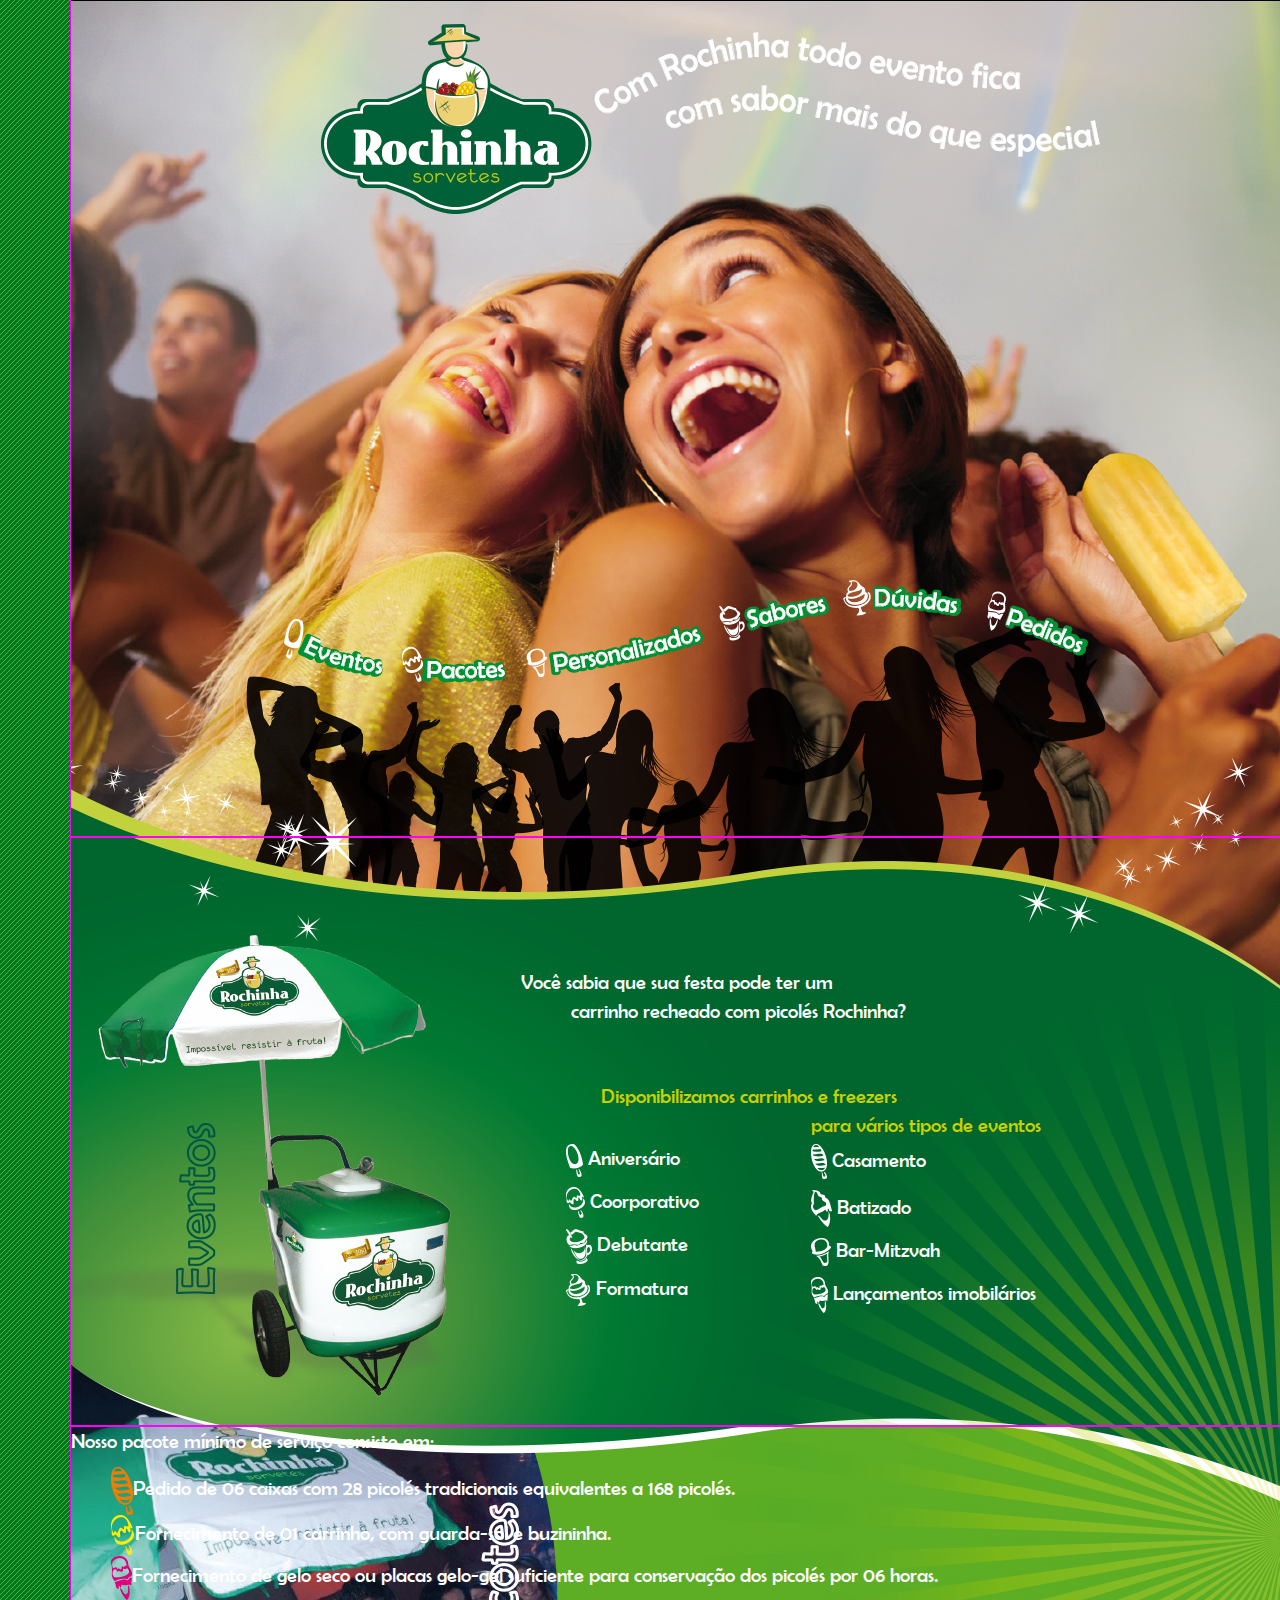
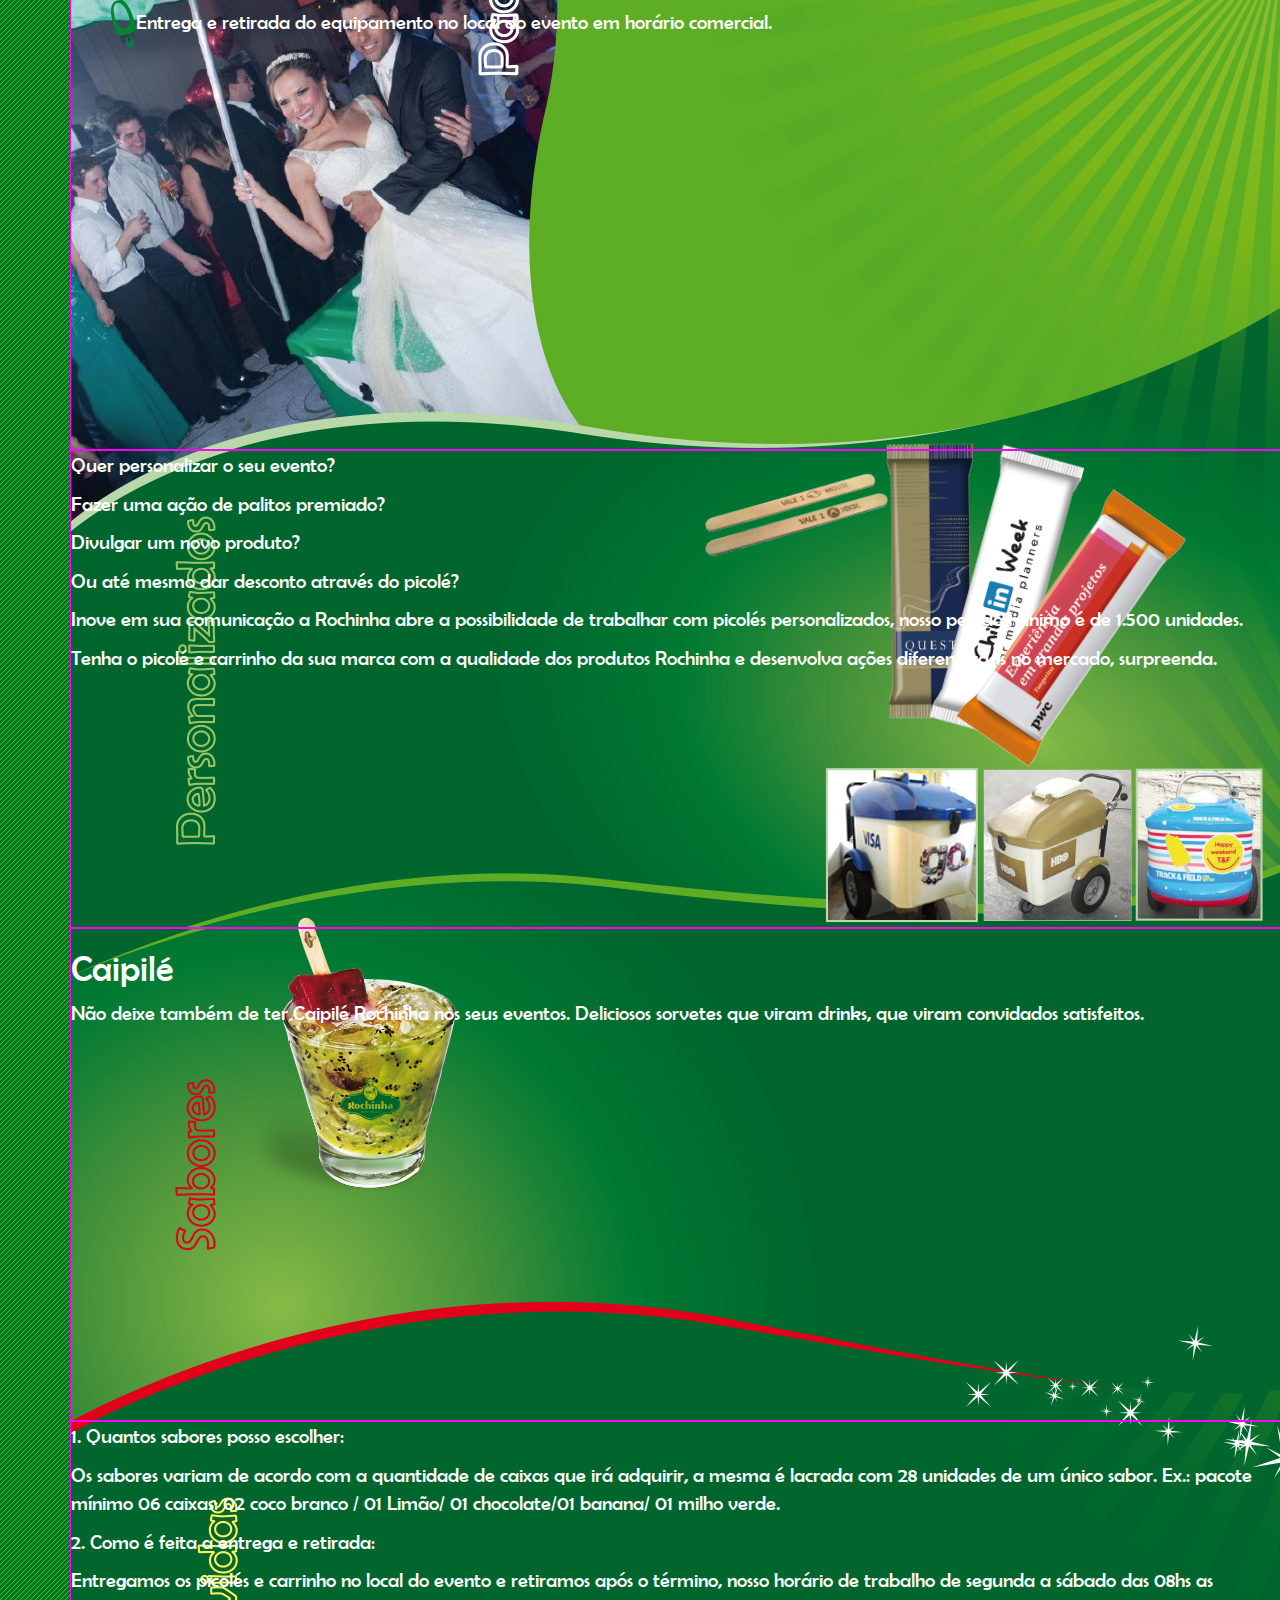
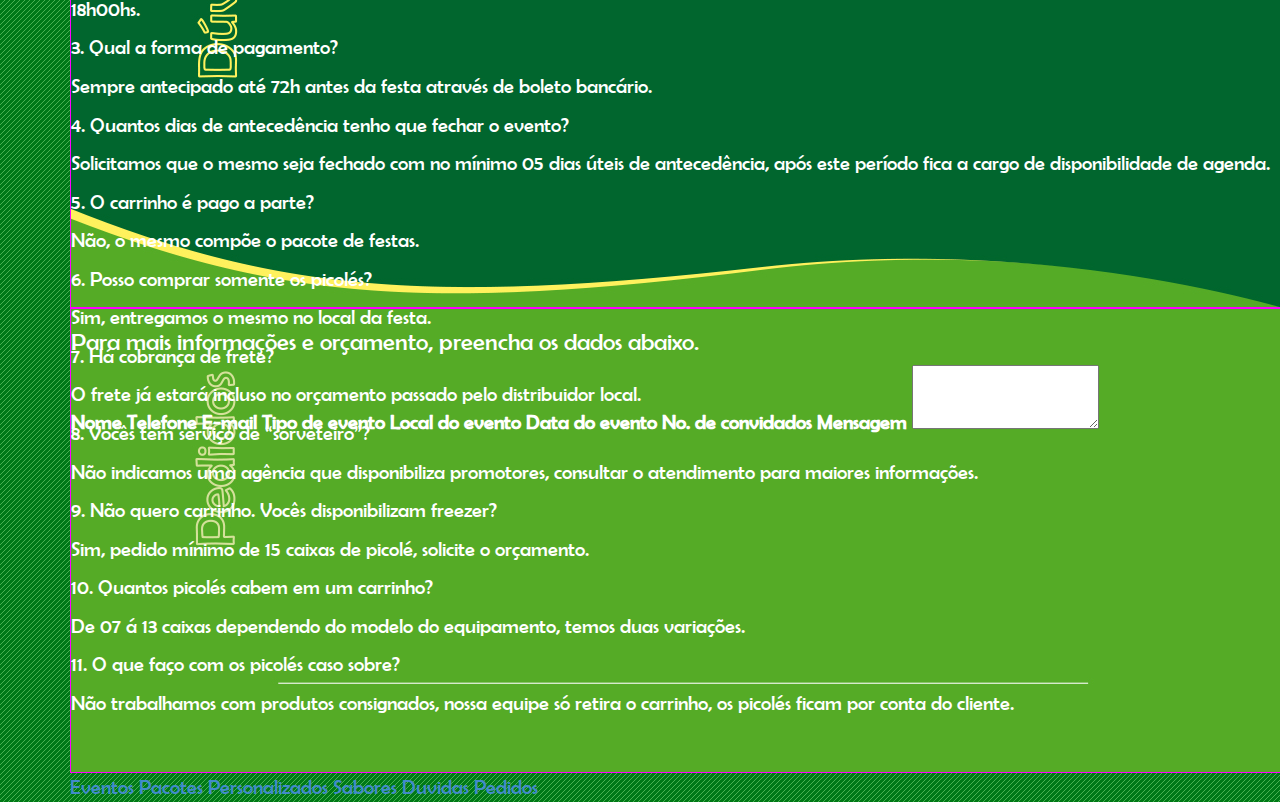
==== index.html @ 3bfae00f "primeira div alinhada e colorida" ====
<!DOCTYPE html>
<html lang="pt">
	<head>
		<meta charset="UTF-8" />
		<meta http-equiv="X-UA-Compatible" content="IE=EmulateIE10" />
		<meta name="viewport" content="width=device-width">
		<title>Rochinha Eventos</title>
		<meta name="description" content="">
		<meta name="author" content="Pamella Gaiguer">
		<link rel="shortcut icon" href="/favicon.ico">
		<link rel="stylesheet" href="css/bootstrap.min.css">
		<link rel="stylesheet" href="css/typografy.css">
		<link rel="stylesheet" href="css/main.css">
		<link rel="stylesheet" href="css/estilos.css">		
	</head>
	<body>
		<div class="container">
			<div class="row">
				<div class="col-md-12">
					<div id="topo">
						<img src="images/logo-rochinha-titulo.png" class="img-responsive" id="logo-topo">
						<div class="botoes-topo">
							<a href="#eventos"><img src="images/botao-topo-001-eventos.png"></a>
							<a href="#pacotes"><img src="images/botao-topo-002-pacotes.png"></a>
							<a href="#personalizados"><img src="images/botao-topo-003-personalizados.png"></a>
							<a href="#sabores"><img src="images/botao-topo-004-sabores.png"></a>
							<a href="#duvidas"><img src="images/botao-topo-005-duvidas.png"></a>
							<a href="#pedidos"><img src="images/botao-topo-006-pedidos.png"></a>
						</div>
					</div>
					<div id="eventos"> 
						<div id="eventos-text" class="container-textos">
							<p class="texto01">Você sabia que sua festa pode ter um</p> 
								<p class="texto02">carrinho recheado com picolés Rochinha?</p>
								<br><br>
							<p class="texto03">Disponibilizamos carrinhos e freezers</p>
								<p class="texto04">para vários tipos de eventos</p>
							<ul class="list-events left">
								<li><img src="images/icon-aniversario.png">Aniversário</li>
								<li><img src="images/icon-corporativo.png">Coorporativo</li>
								<li><img src="images/icon-debutante.png">Debutante</li>
								<li><img src="images/icon-formatura.png">Formatura</li>
							</ul>
							<ul class="list-events right">
								<li><img src="images/icon-casamento.png">Casamento</li>
								<li><img src="images/icon-batizado.png">Batizado</li>
								<li><img src="images/icon-bar.png">Bar-Mitzvah</li>
								<li><img src="images/icon-lancamentos.png">Lançamentos imobilários</li>
							</ul>
						</div>						
					</div>
					<div id="pacotes">
						<p class="green">Nosso pacote mínimo de serviço consiste em:</p>
						<ul class="list-events white">
							<li><i><img src="images/icon1-pacotes.png" /></i>Pedido de 06 caixas com 28 picolés tradicionais equivalentes a 168 picolés.</li>
							<li><i><img src="images/icon2-pacotes.png" /></i>Fornecimento de 01 carrinho, com guarda-sol e buzininha.</li>
							<li><i><img src="images/icon3-pacotes.png" /></i>Fornecimento de gelo seco ou placas gelo-gel suficiente para conservação dos picolés por 06 horas.</li>
							<li><i><img src="images/icon4-pacotes.png" /></i>Entrega e retirada do equipamento no local do evento em horário comercial.</li>
						</ul>
					</div>						
						
					<div id="personalizados">
						<p>Quer personalizar o seu evento? </p>
						<p>Fazer uma ação de palitos premiado? </p>
						<p>Divulgar um novo produto?  </p>
						<p>Ou até mesmo dar desconto através do picolé?  </p>


						<p>Inove em sua comunicação a Rochinha abre a possibilidade de trabalhar com picolés personalizados, 
							nosso pedido mínimo é de 1.500 unidades.</p> 

						<p>Tenha o picolé e carrinho da sua marca com a qualidade
							dos produtos Rochinha e desenvolva ações diferenciadas no mercado, surpreenda. </p>						
					</div>
					<div id="sabores"> 
						<h1>Caipilé</h1>
						<p>Não deixe também de ter Caipilé Rochinha nos seus eventos. 
						Deliciosos sorvetes que viram drinks,
						que viram convidados satisfeitos. </p>
												
					</div>
					<div id="duvidas"> 
						<p class="duvidas-perguntas">1. Quantos sabores posso escolher: </p>
						<p class="duvidas-respostas">Os sabores variam de acordo com a quantidade de caixas que irá adquirir, a mesma é lacrada com 28 unidades de um único sabor. 
						Ex.:  pacote mínimo 06 caixas: 02 coco branco / 01 Limão/ 01 chocolate/01 banana/ 01 milho verde. </p>
						
						<p class="duvidas-perguntas">2. Como é feita a entrega e retirada: </p>
						<p class="duvidas-respostas">Entregamos os picolés e carrinho no local do evento e retiramos após o término, nosso horário de trabalho de segunda a sábado das 08hs as 18h00hs. </p> 
						
						<p class="duvidas-perguntas">3. Qual a forma de pagamento? </p>
						<p class="duvidas-respostas">Sempre antecipado até 72h antes da festa através de boleto bancário.  </p>
						
						<p class="duvidas-perguntas">4. Quantos dias de antecedência tenho que fechar o evento? </p>
						<p class="duvidas-respostas">Solicitamos que o mesmo seja fechado com no mínimo 05 dias úteis de antecedência, após este período fica a cargo de disponibilidade de agenda.  </p>
						
						<p class="duvidas-perguntas">5. O carrinho é pago a parte?  </p>
						<p class="duvidas-respostas">Não, o mesmo compõe o pacote de festas.  </p>
						
						<p class="duvidas-perguntas">6. Posso comprar somente os picolés?  </p>
						<p class="duvidas-respostas">Sim, entregamos o mesmo no local da festa.  </p>
						
						<p class="duvidas-perguntas">7. Há cobrança de frete?  </p>
						<p class="duvidas-respostas">O frete já estará incluso no orçamento passado pelo distribuidor local.  </p>
						
						<p class="duvidas-perguntas">8. Vocês tem serviço de “sorveteiro”?  </p>
						<p class="duvidas-respostas">Não indicamos uma agência que disponibiliza promotores, consultar o atendimento para maiores informações. </p>
						 
						<p class="duvidas-perguntas">9. Não quero carrinho. Vocês disponibilizam freezer?  </p>
						<p class="duvidas-respostas">Sim, pedido mínimo de 15 caixas de picolé, solicite o orçamento.  </p>
						
						<p class="duvidas-perguntas">10. Quantos picolés cabem em um carrinho?  </p>
						<p class="duvidas-respostas">De 07 á 13 caixas dependendo do modelo do equipamento, temos duas variações.  </p>
						
						<p class="duvidas-perguntas">11. O que faço com os picolés caso sobre?  </p>
						<p class="duvidas-respostas">Não trabalhamos com produtos consignados, nossa equipe só retira o carrinho, os picolés ficam por conta do cliente.  </p>						
						
					</div>
					<div id="pedidos">
						<h3>Para mais informações e orçamento, preencha os dados abaixo.</h3>
						<form>
							<label>Nome</label>
							<label>Telefone</label>
							<label>E-mail</label>
							<label>Tipo de evento</label>
							<label>Local do evento</label>
							<label>Data do evento</label>
							<label>No. de convidados</label>
							<label>Mensagem</label>
							<textarea> </textarea>
						</form>	
					</div>					
				</div>
			</div>
			<footer>
				<nav>
					<a href="#eventos">Eventos</a>
					<a href="#pacotes">Pacotes</a>
					<a href="#personalizados">Personalizados</a>
					<a href="#sabores">Sabores</a>
					<a href="#duvidas">Duvidas</a>
					<a href="#pedidos">Pedidos</a>
				</nav>
			</footer> 		
		</div>		
		<script src="js/jquery-2.1.0.min.js"></script>
		<script src="js/bootstrap.min.js"></script>
		<script src="js/main.js"></script>
	</body>
</html>
---- css/typografy.css ----
@font-face {
	font-family: 'BerlinSans';
	src: url('webfonts/BerlinSansFB-Reg.eot');
	src: url('webfonts/BerlinSansFB-Reg.eot?#iefix') format('embedded-opentype'), 
		 url('webfonts/BerlinSansFB-Reg.woff') format('woff'), 
		 url('webfonts/BerlinSansFB-Reg.ttf') format('truetype'), 
		 url('webfonts/BerlinSansFB-Reg.svg#neosansstd-regular') format('svg');
	font-weight: normal;
	font-style: normal;
}
@font-face {
	font-family: 'ScriptMT';
	src: url('webfonts/ScriptMTStd-Bold.eot');
	src: url('webfonts/ScriptMTStd-Bold.eot?#iefix') format('embedded-opentype'), 
		 url('webfonts/ScriptMTStd-Bold.woff') format('woff'), 
		 url('webfonts/ScriptMTStd-Bold.ttf') format('truetype'), 
		 url('webfonts/ScriptMTStd-Bold.svg#hvd_comic_serif_proregular') format('svg');
	font-weight: normal;
	font-style: normal;
}
---- css/main.css ----
body {
	background-color: #37883A;
	background-image: url('../images/bg-rochinha.gif');
	font-family: 'BerlinSans';
	font-size: 20px;
	color: white;
}
#logo-topo{
	margin-top: 25px;
	margin-left: 250px;
	display: inline;
}
.botoes-topo{
	margin-top: 362px;
	margin-left: 206px;
}
.go-top {
	background: #FAFAFA;
	font-family: 'BerlinSans';
	bottom: 0px;
	right: 0px;
	color: #37883A;
	cursor: pointer;
	display: none;
	padding: 10px;
	position: fixed;
	border-top-left-radius: 20px;	
	text-align: center;
	width: 100px;
	height: 70px;
	z-index: 9999;
}
#topo, #eventos, #pacotes, #personalizados, #sabores, #duvidas, #pedidos{
	background-repeat: no-repeat;
	width: 1217px;
	border:1px solid #f0f;
}
#topo{
	background-image: url('../images/bg1.jpg');
	height: 840px;
	margin-top: -3px;
}
#eventos {
	background-image: url('../images/bg2.jpg');
	height: 589px;
}
#pacotes {
	background-image: url('../images/bg3.jpg');
	height: 624px;
}
#personalizados {
	background-image: url('../images/bg4.jpg');
	height: 478px;
}
#sabores {
	background-image: url('../images/bg5.jpg');
	height: 493px;
}
#duvidas {
	background-image: url('../images/bg6.jpg');
	height: 487px;
}
#pedidos{
	background-image: url('../images/bg7.jpg');
	height: 465px;
}
.list-events li{list-style: none;}
---- css/estilos.css ----
.container-textos{
	margin-left: 450px;
}
.texto01{
	margin: 0;
	margin-top: 130px;
	white-space:pre-line;
}
.texto02{
	text-indent: 50px;
	margin: 0;
	white-space:pre-line;	
}
.texto03{
	text-indent: 80px;
	margin: 0;
	white-space:pre-line;
	color: #C8D100;	
}
.texto04{
	text-indent: 290px;
	margin: 0;
	white-space:pre-line;
	color: #C8D100;		
}
#eventos-text img {
	margin: 5px;
}
.left{
	float: left;
}
.right{
	float: right;
}
ul.list-events.right{
	margin-right: 250px;
}
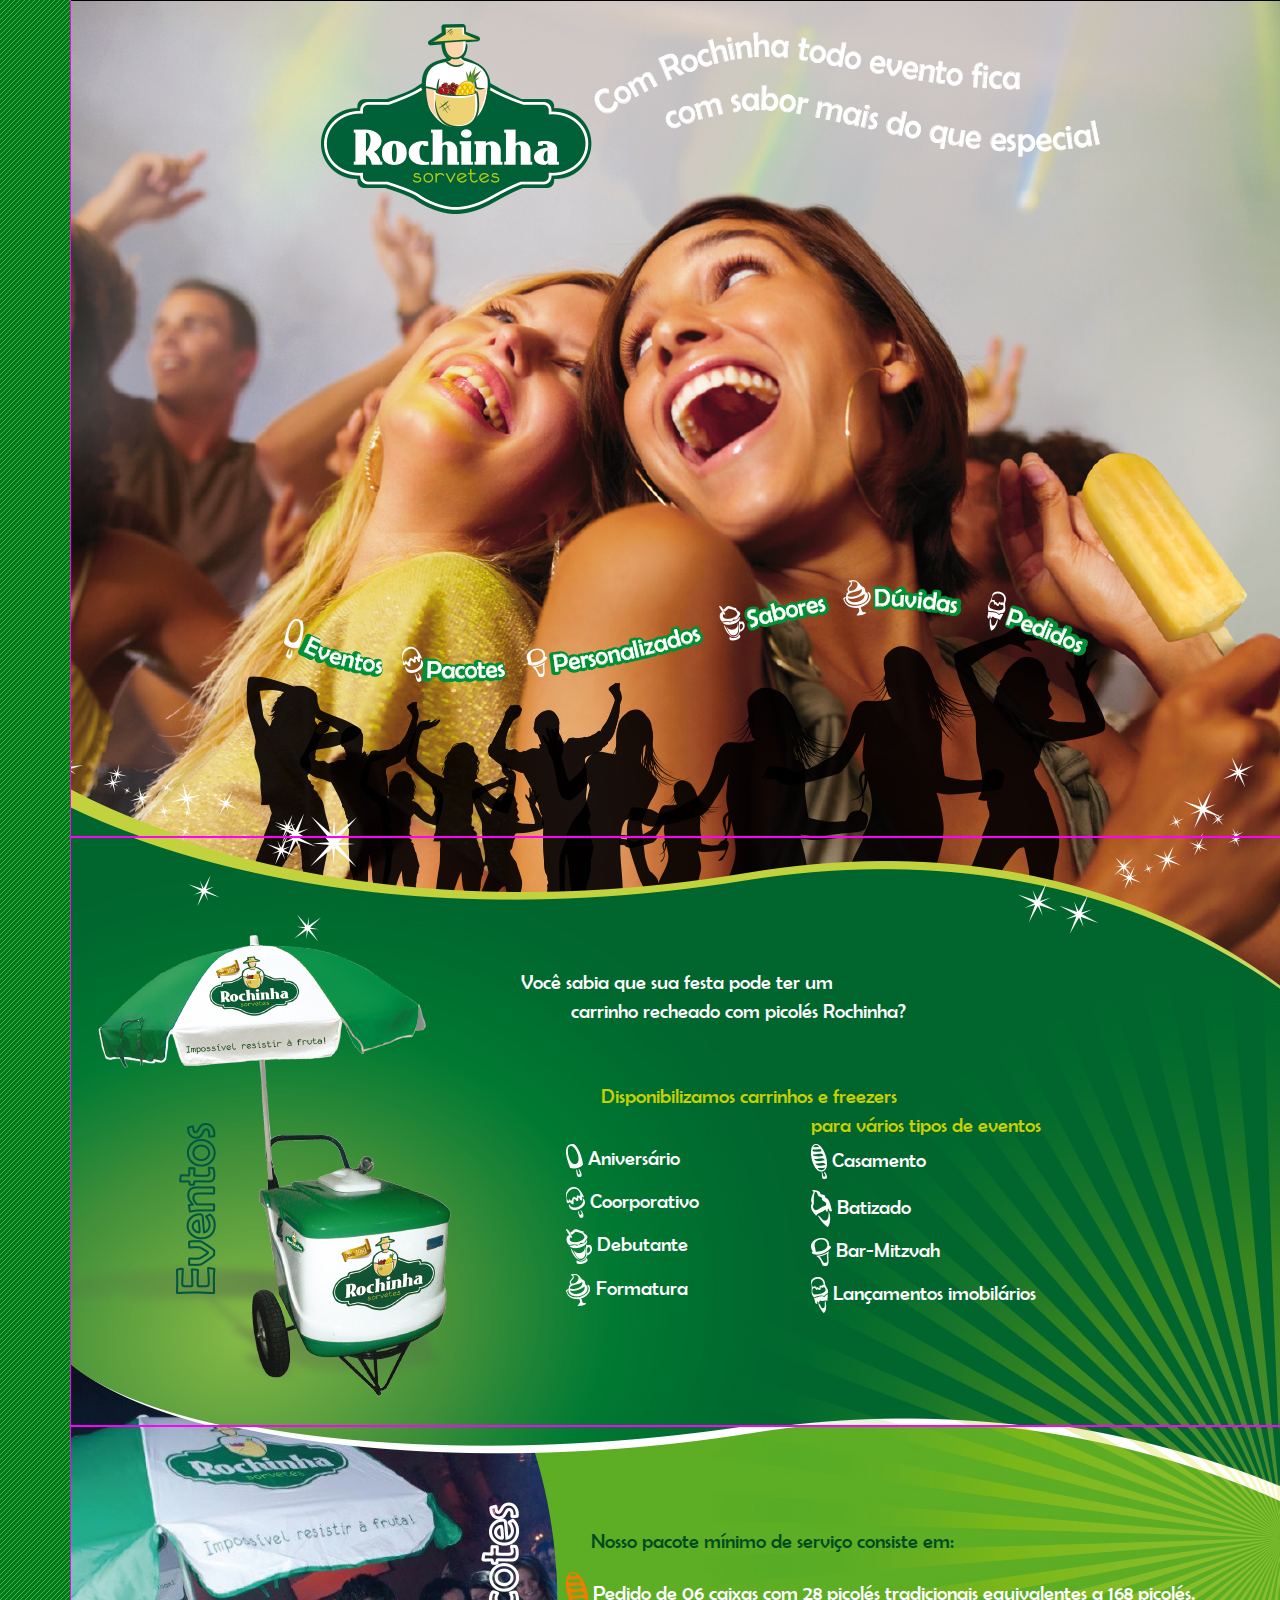
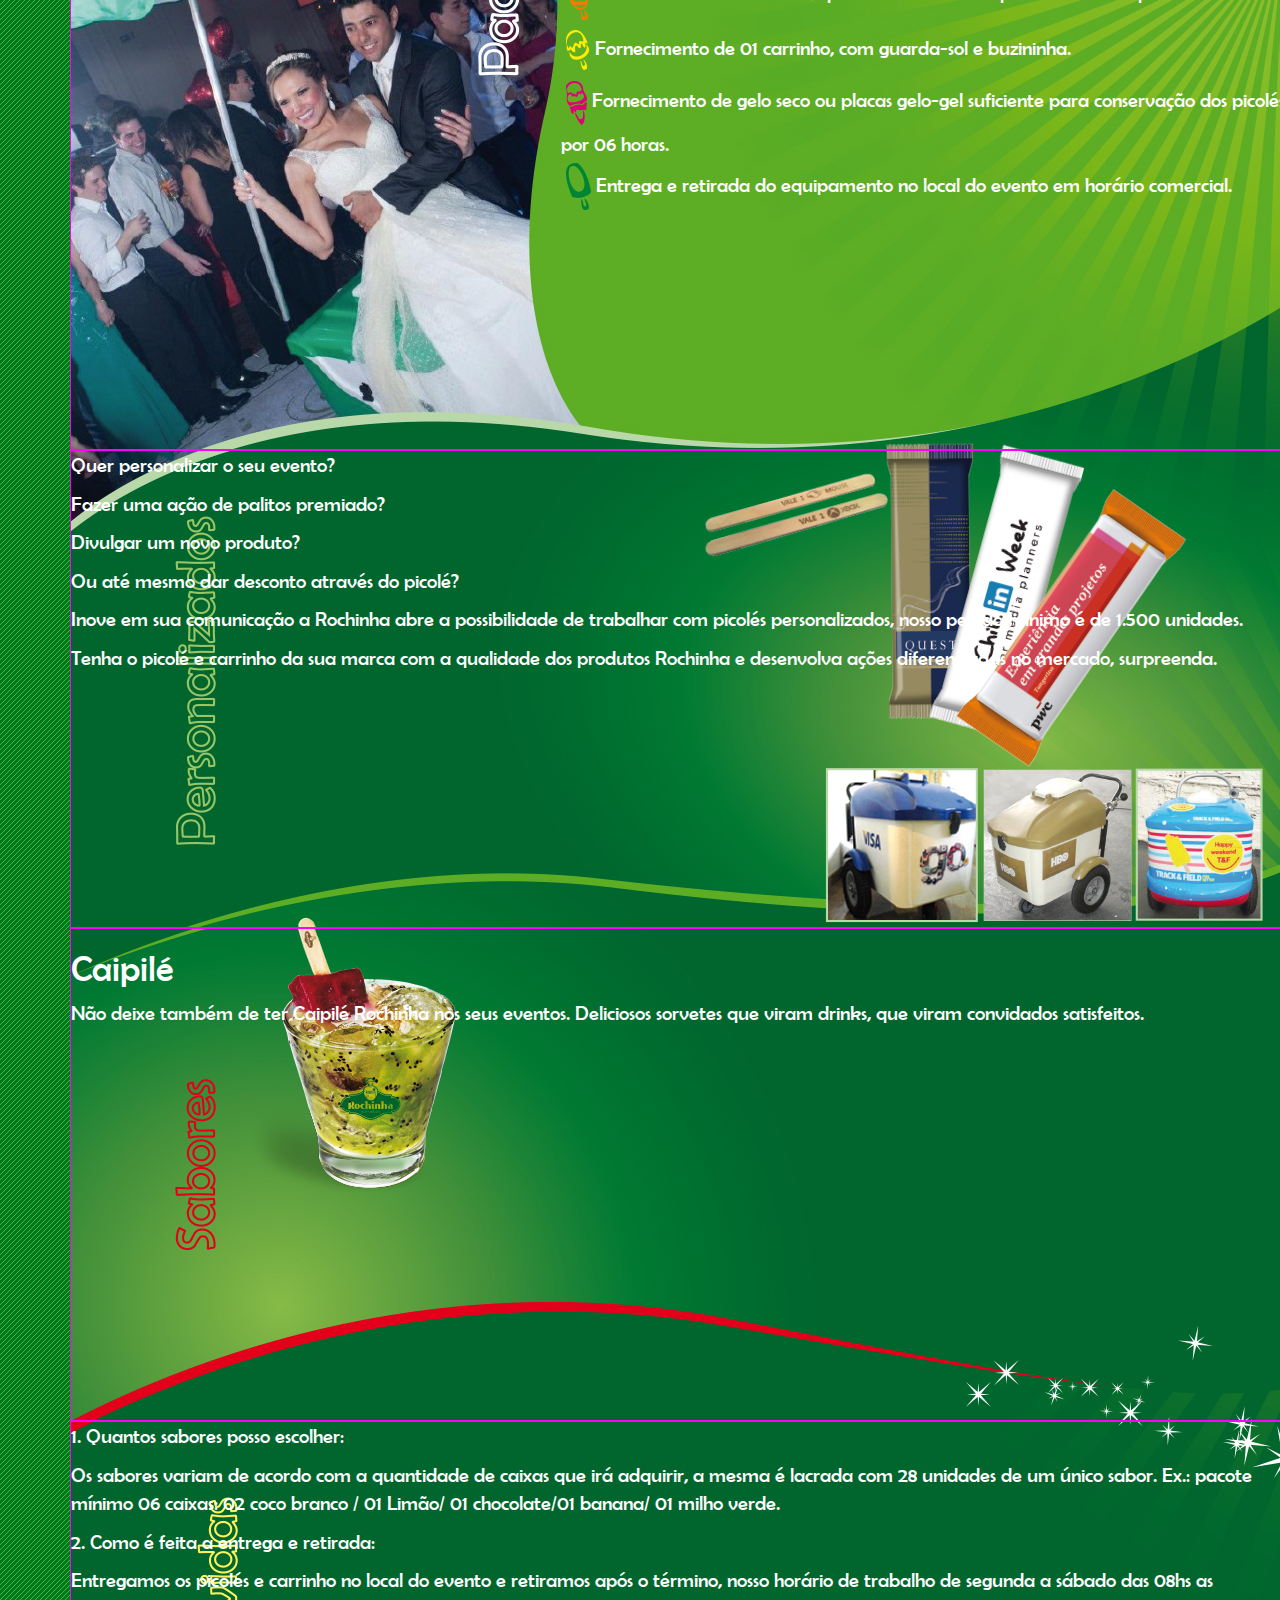
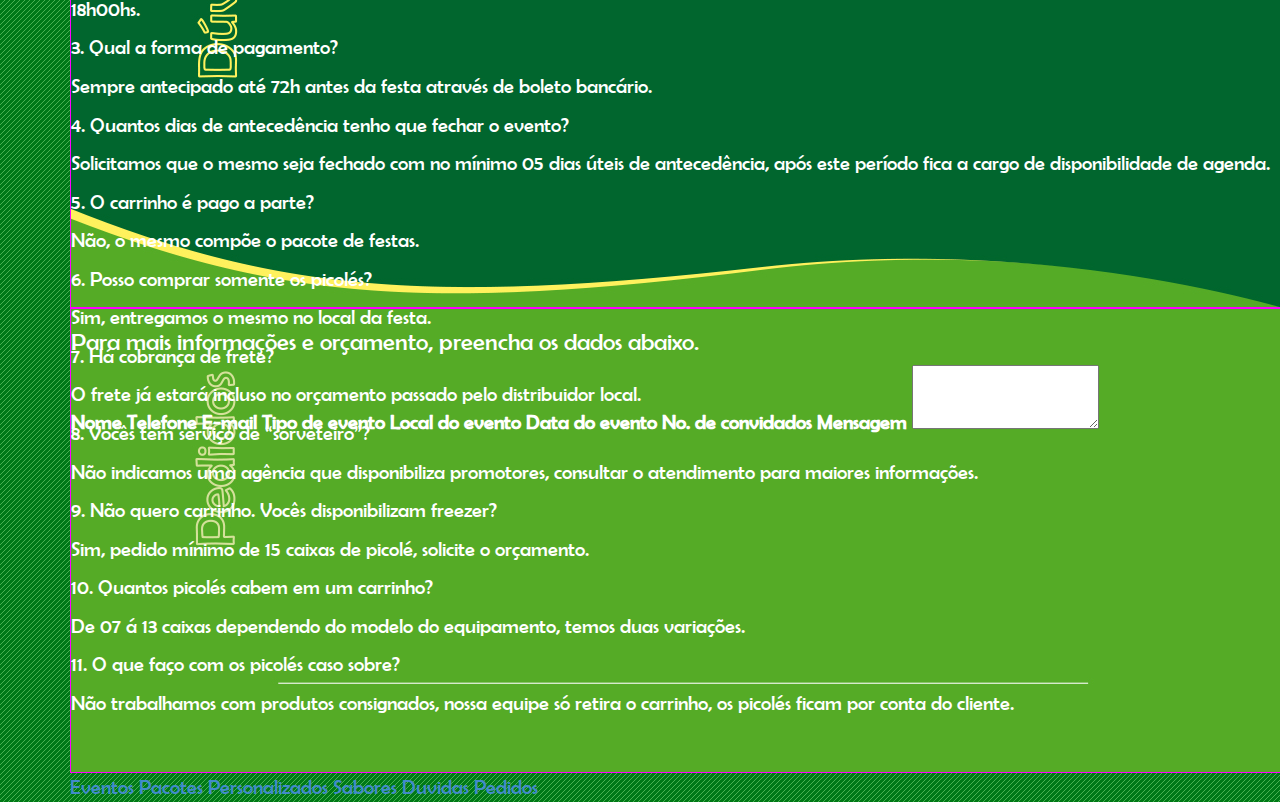
==== commit acc35c33: "div 2 ok e alinhada - verificar tamanho de onte com o leo" ====
--- a/index.html
+++ b/index.html
@@ -50,13 +50,15 @@
 						</div>						
 					</div>
 					<div id="pacotes">
-						<p class="green">Nosso pacote mínimo de serviço consiste em:</p>
-						<ul class="list-events white">
+					<div class="container-textos">
+						<p class="pct-01">Nosso pacote mínimo de serviço consiste em:</p>
+						<ul class="list-events">
 							<li><i><img src="images/icon1-pacotes.png" /></i>Pedido de 06 caixas com 28 picolés tradicionais equivalentes a 168 picolés.</li>
 							<li><i><img src="images/icon2-pacotes.png" /></i>Fornecimento de 01 carrinho, com guarda-sol e buzininha.</li>
 							<li><i><img src="images/icon3-pacotes.png" /></i>Fornecimento de gelo seco ou placas gelo-gel suficiente para conservação dos picolés por 06 horas.</li>
 							<li><i><img src="images/icon4-pacotes.png" /></i>Entrega e retirada do equipamento no local do evento em horário comercial.</li>
 						</ul>
+					</div>					
 					</div>						
 						
 					<div id="personalizados">
--- a/css/estilos.css
+++ b/css/estilos.css
@@ -1,4 +1,4 @@
-.container-textos{
+.container-textos{	
 	margin-left: 450px;
 }
 .texto01{
@@ -23,7 +23,7 @@
 	white-space:pre-line;
 	color: #C8D100;		
 }
-#eventos-text img {
+#eventos-text img, #pacotes img {
 	margin: 5px;
 }
 .left{
@@ -35,5 +35,10 @@
 ul.list-events.right{
 	margin-right: 250px;
 }
+/*-------------- Pacotes --------------*/
+.pct-01{
+	color: #004c20;
+	margin-top: 100px;
+	margin-left: 70px;
+}
 
-
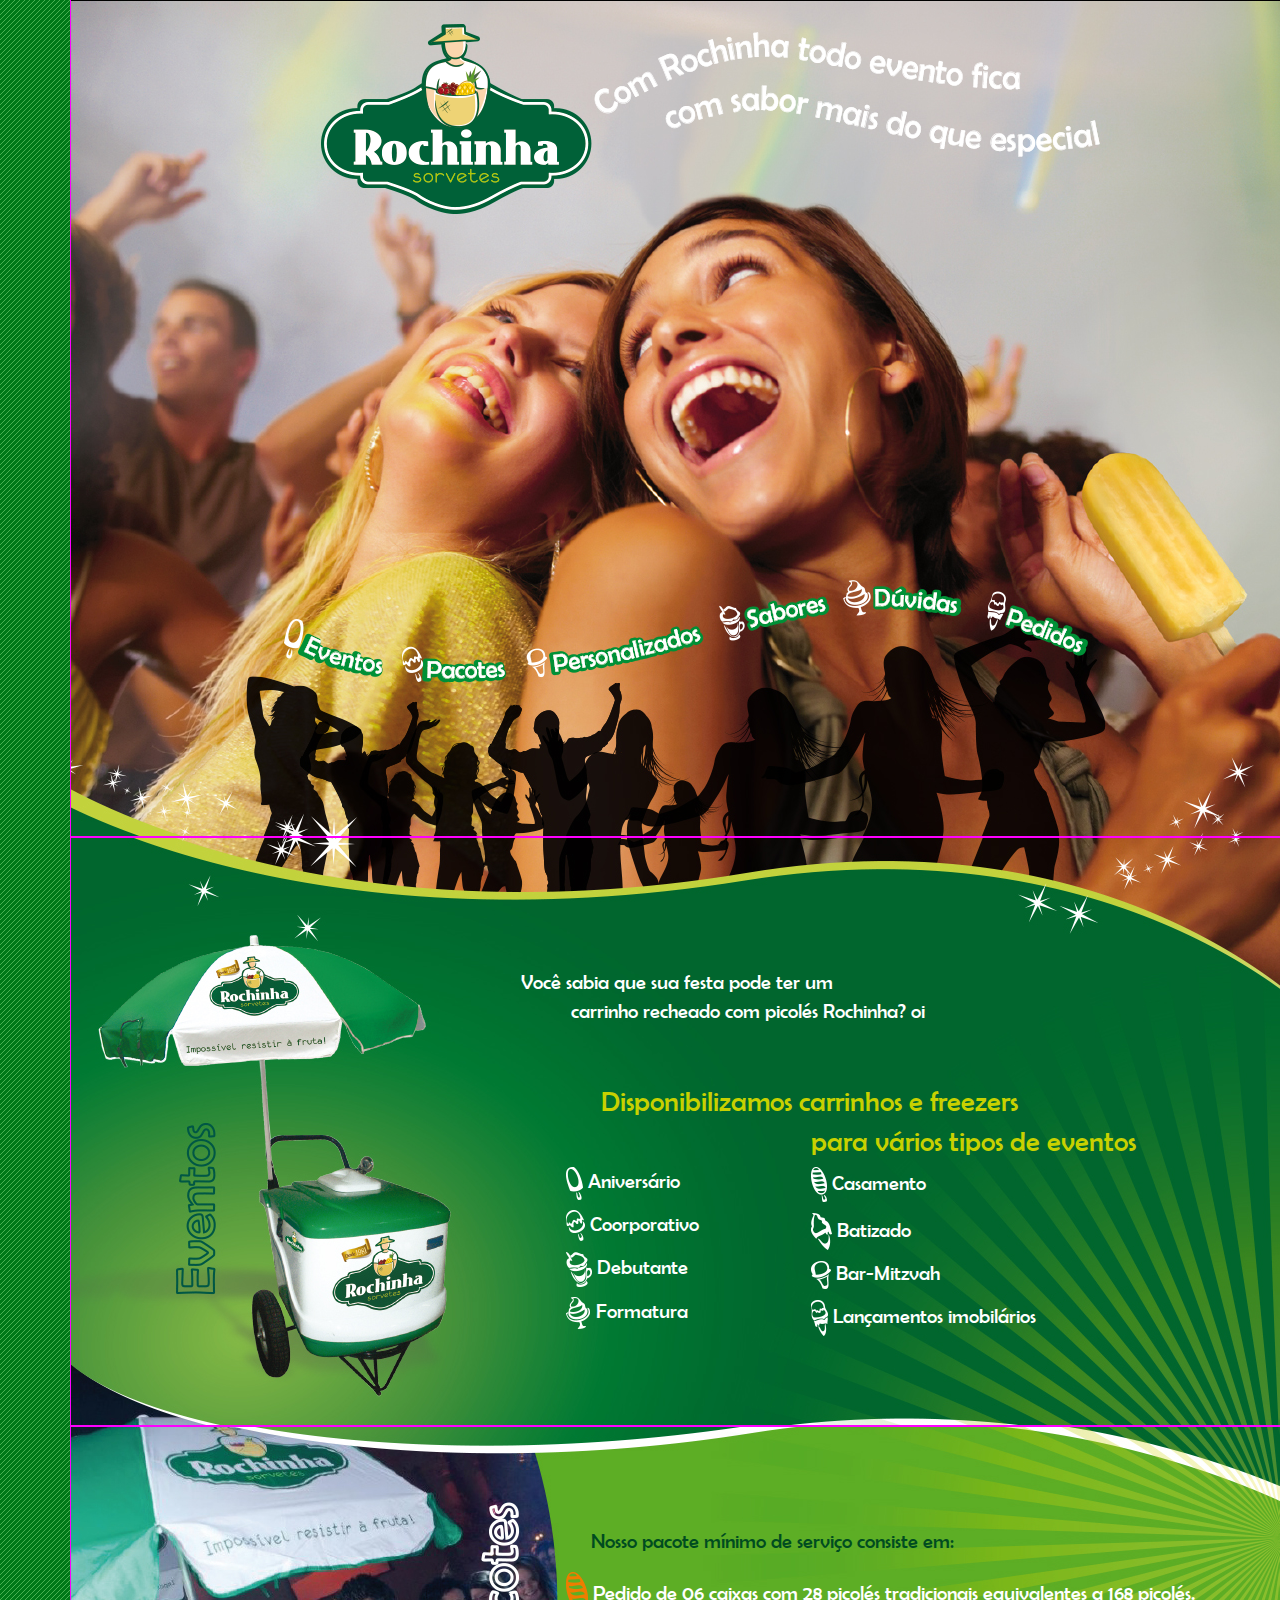
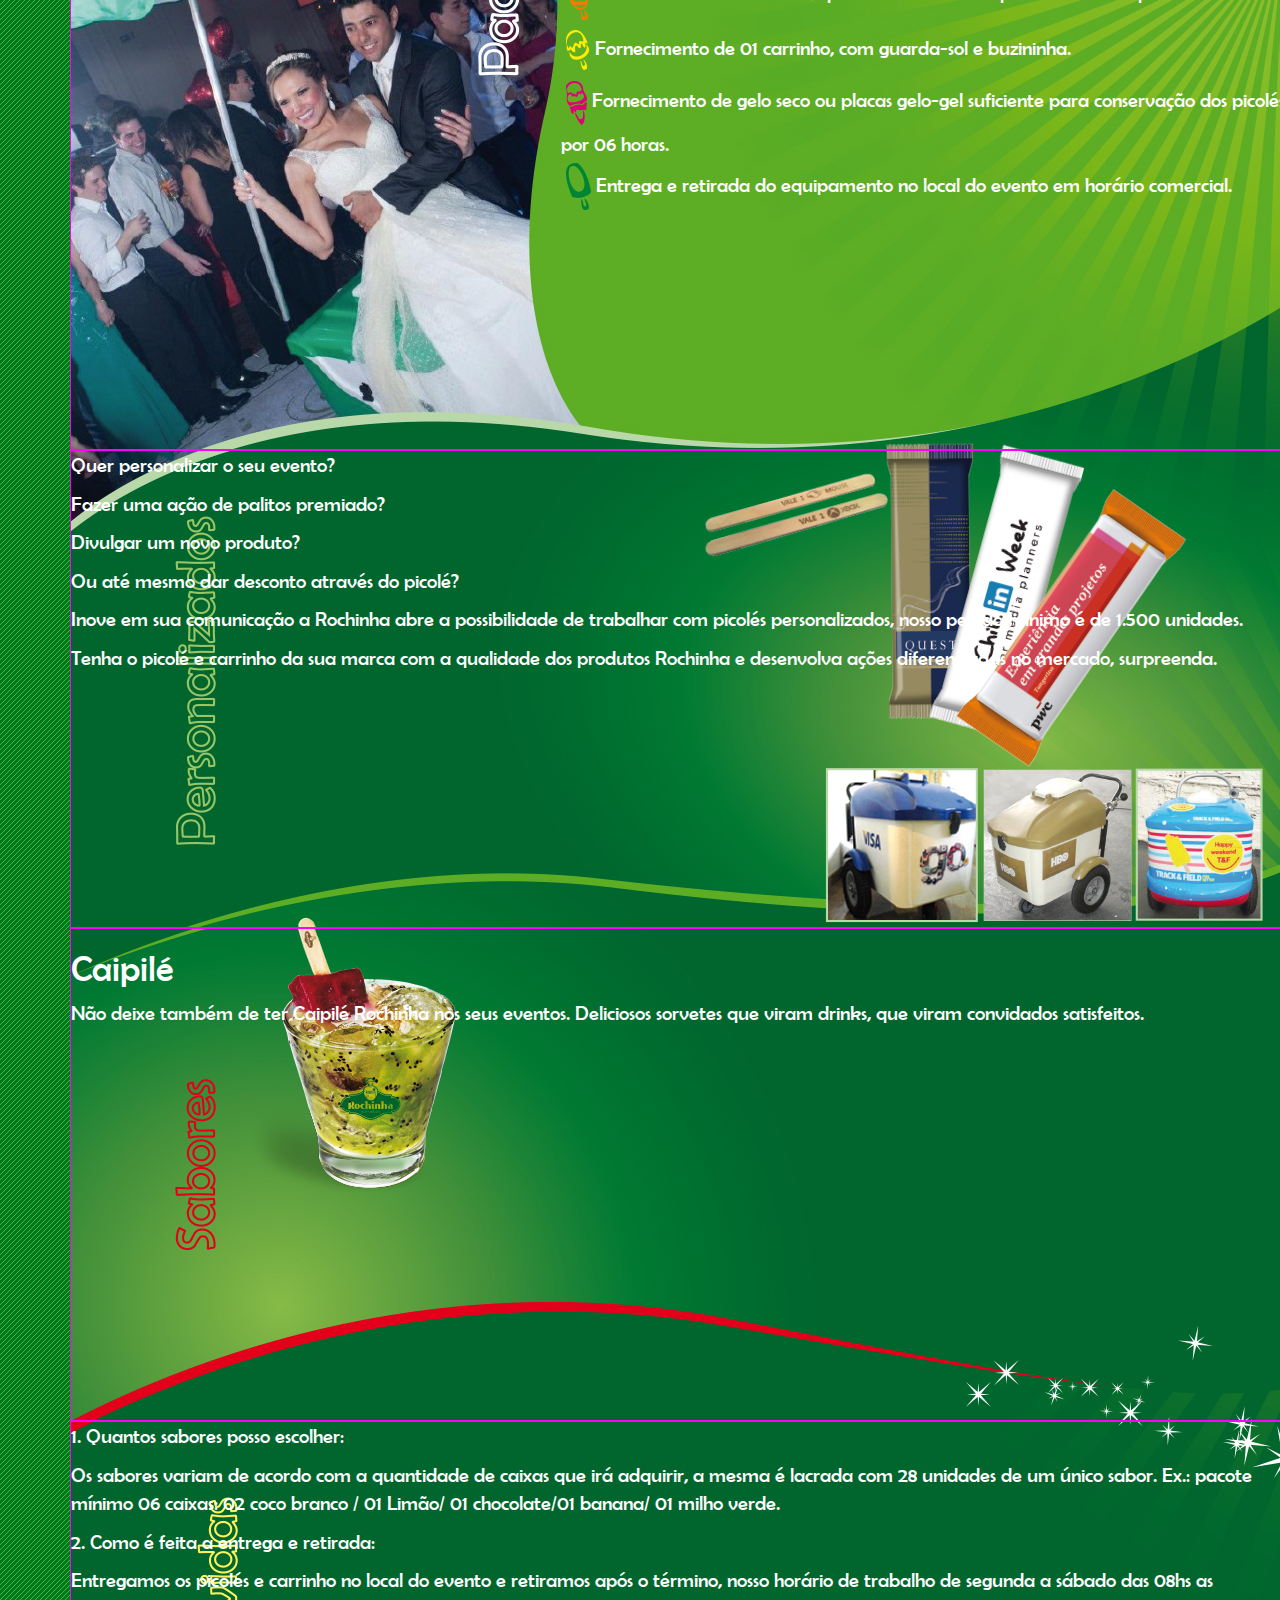
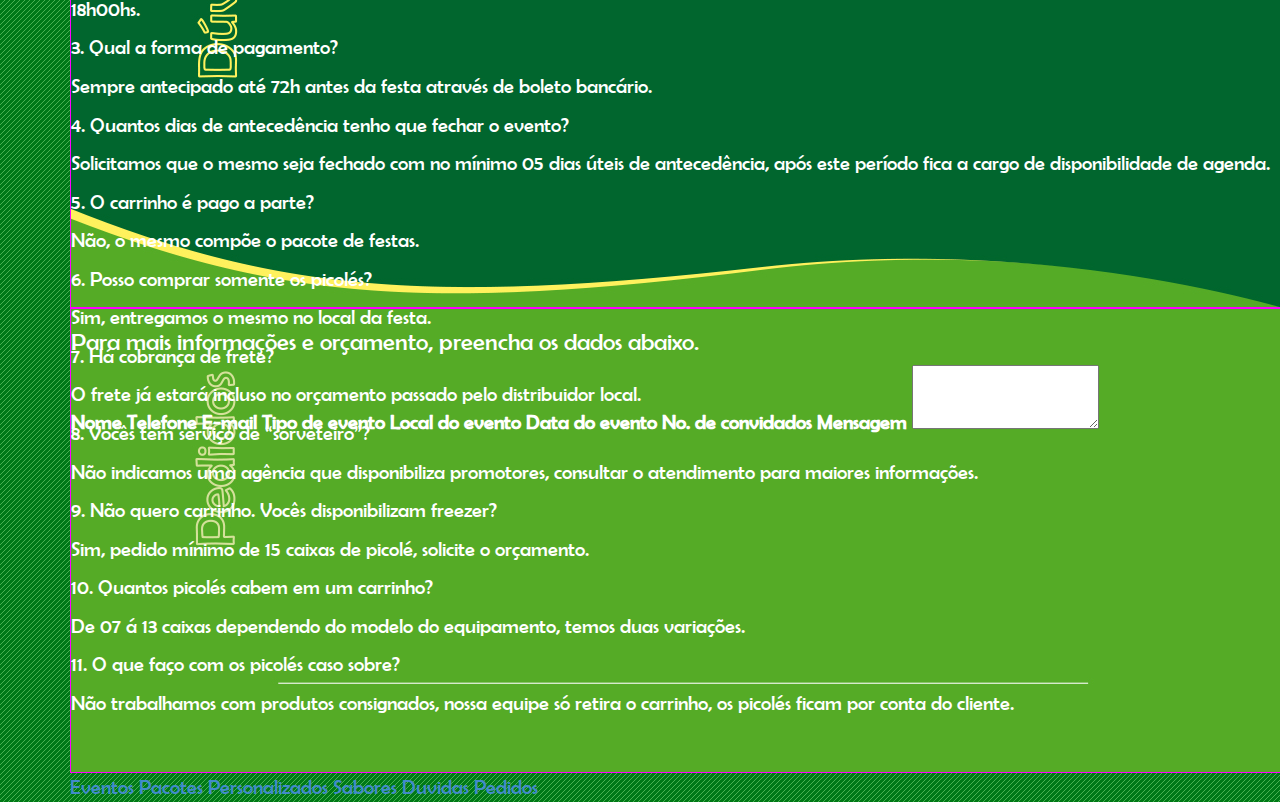
==== commit b3e02137: "teste" ====
--- a/index.html
+++ b/index.html
@@ -31,7 +31,7 @@
 					<div id="eventos"> 
 						<div id="eventos-text" class="container-textos">
 							<p class="texto01">Você sabia que sua festa pode ter um</p> 
-								<p class="texto02">carrinho recheado com picolés Rochinha?</p>
+								<p class="texto02">carrinho recheado com picolés Rochinha? oi</p>
 								<br><br>
 							<p class="texto03">Disponibilizamos carrinhos e freezers</p>
 								<p class="texto04">para vários tipos de eventos</p>
--- a/css/estilos.css
+++ b/css/estilos.css
@@ -15,13 +15,15 @@
 	text-indent: 80px;
 	margin: 0;
 	white-space:pre-line;
-	color: #C8D100;	
+	color: #C8D100;
+	font-size: 28px;	
 }
 .texto04{
 	text-indent: 290px;
 	margin: 0;
 	white-space:pre-line;
-	color: #C8D100;		
+	color: #C8D100;
+	font-size: 28px;
 }
 #eventos-text img, #pacotes img {
 	margin: 5px;
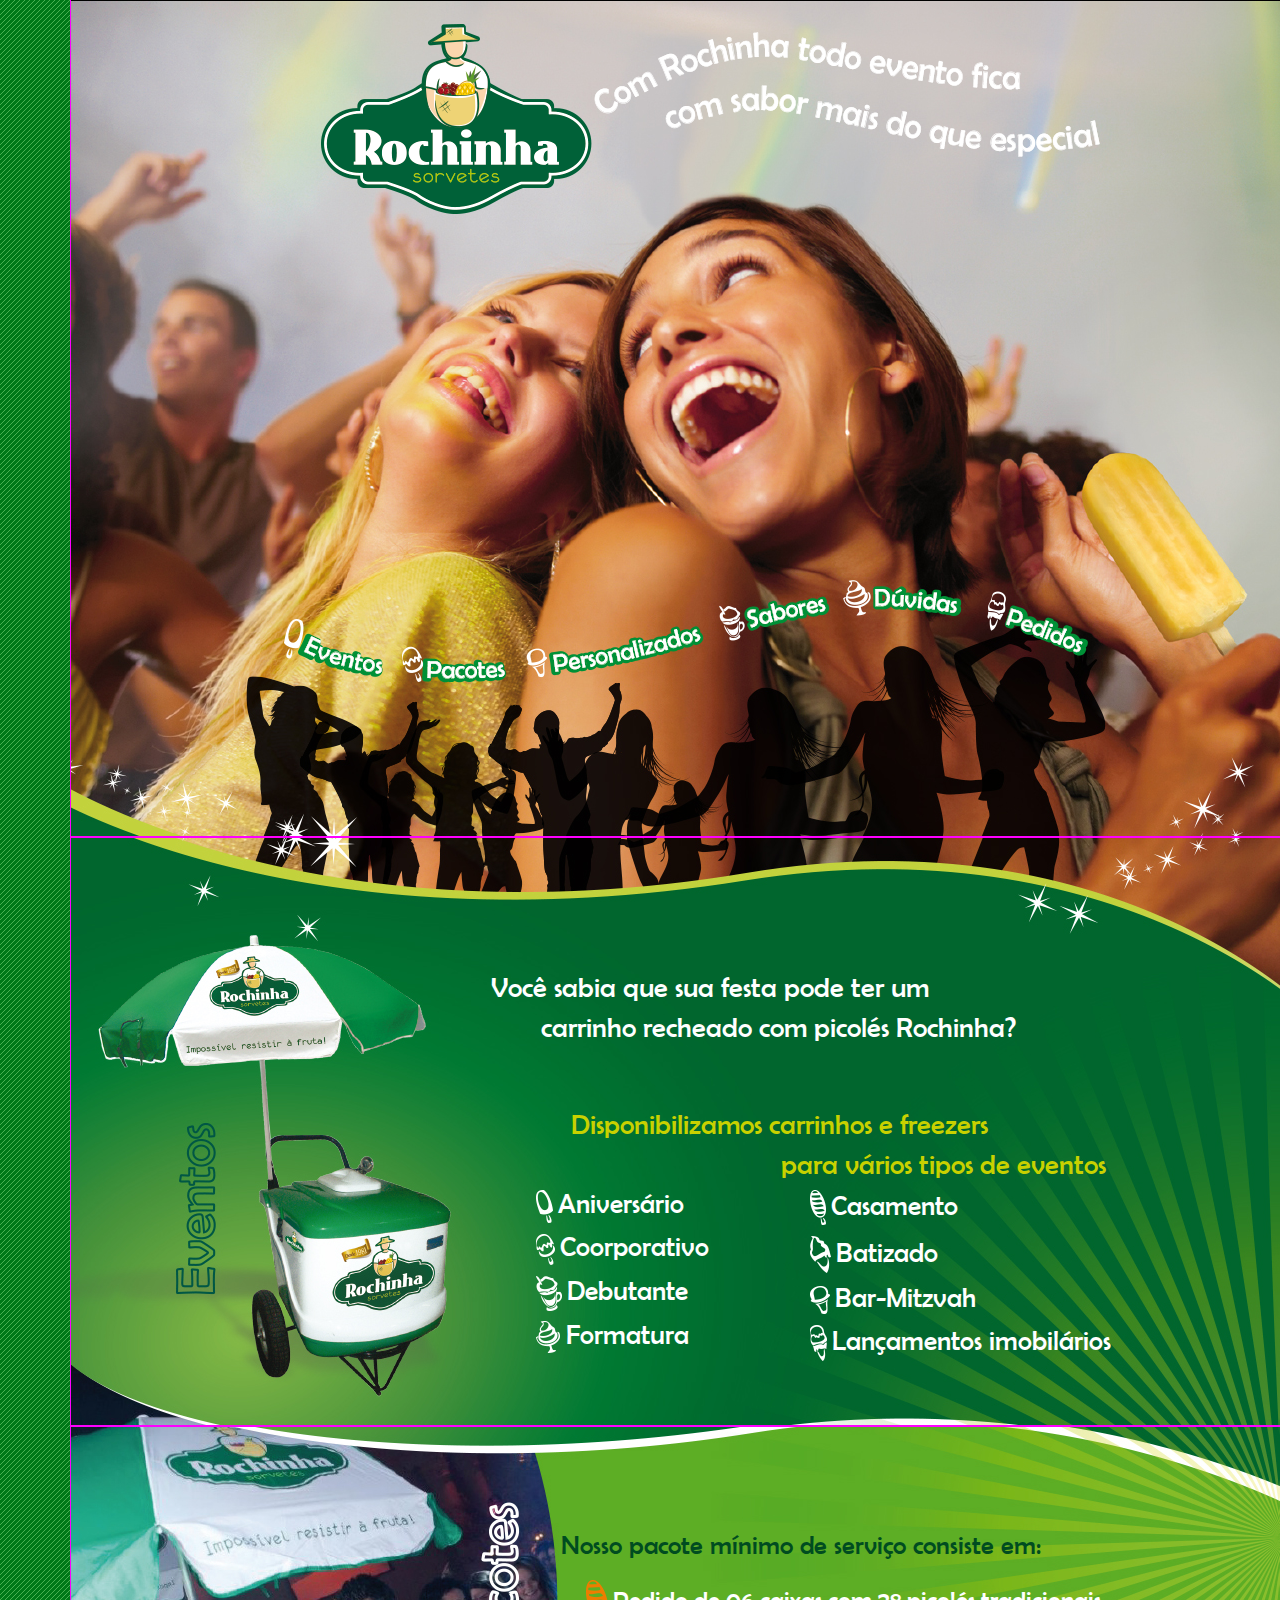
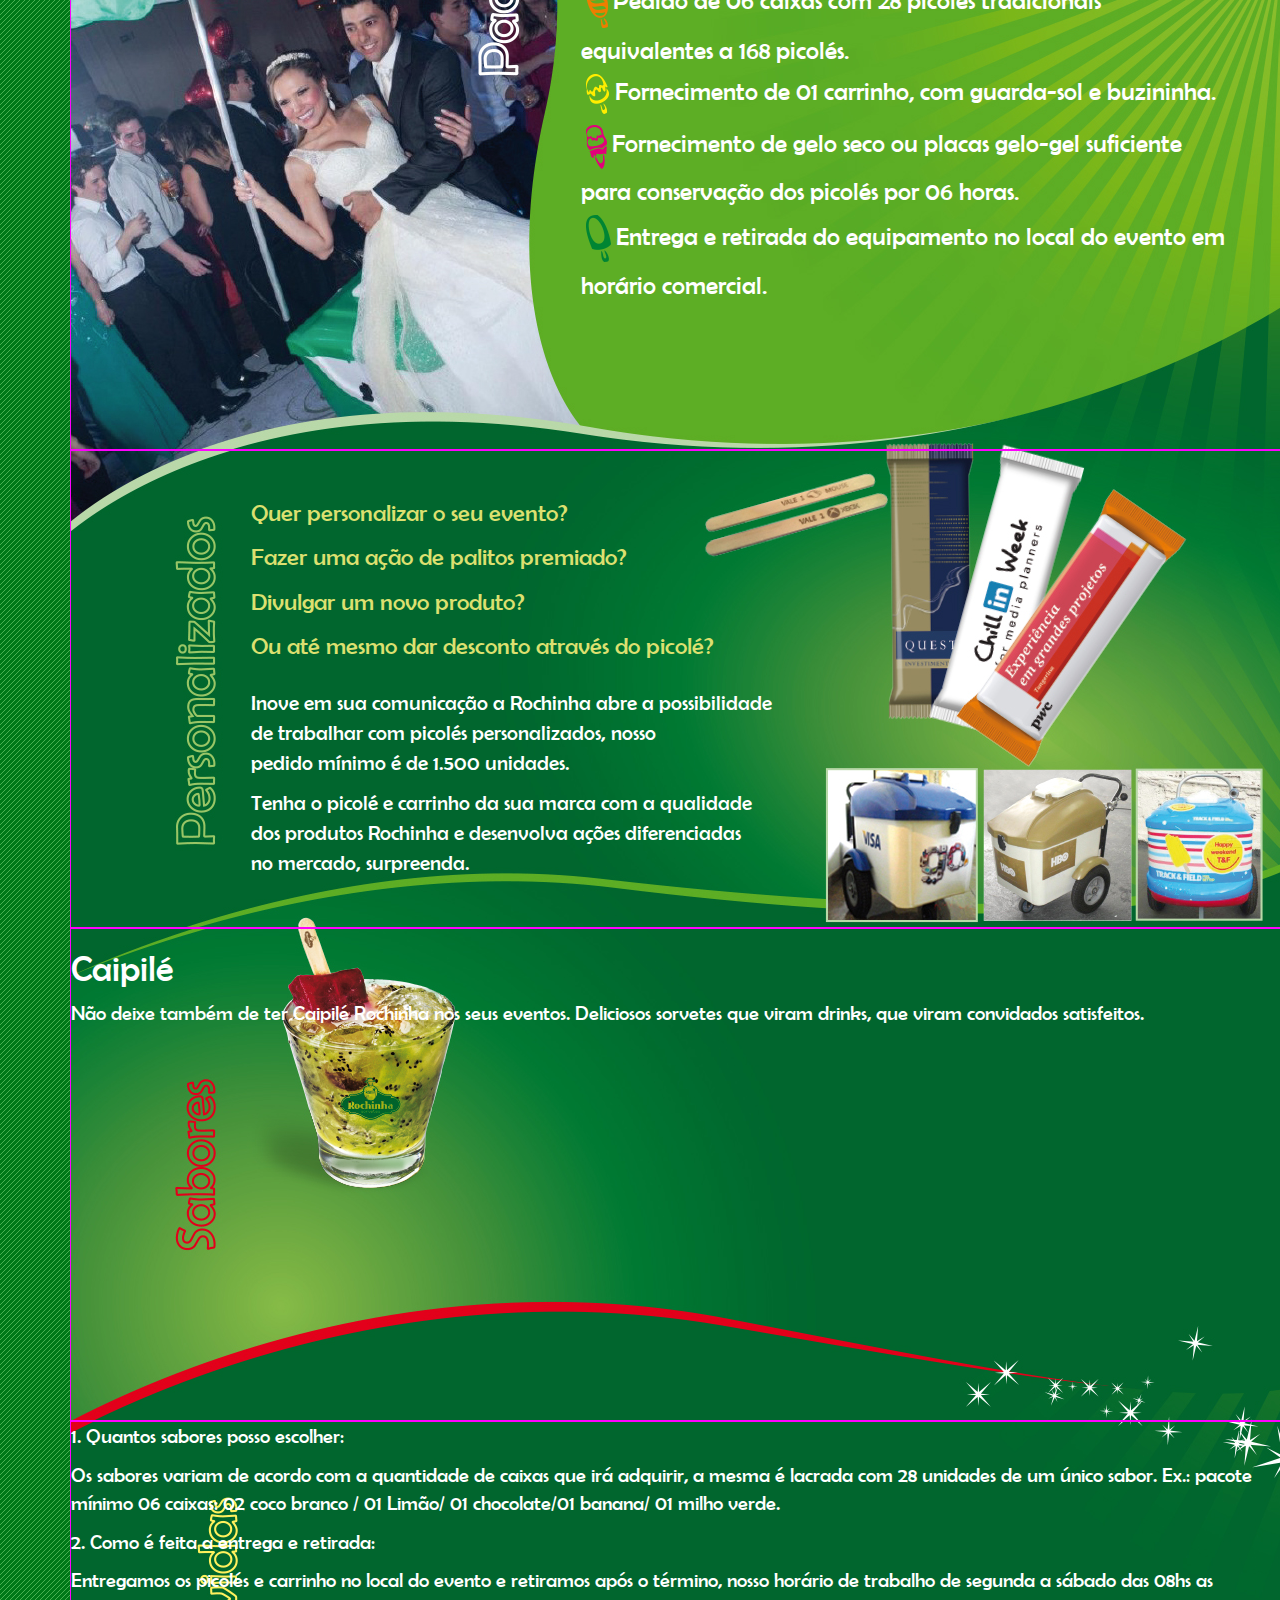
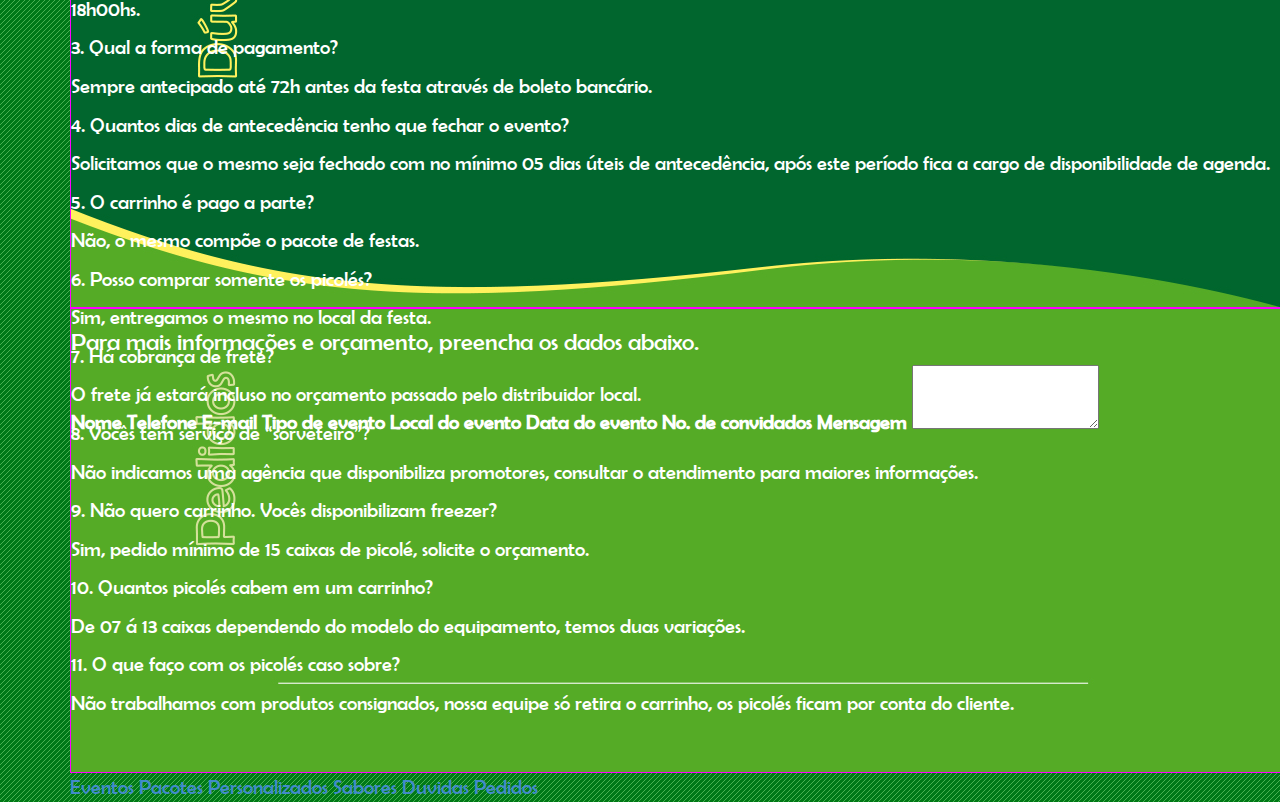
==== commit 6076e95d: "estilizando div 03 - personalizados - falta 4 ainda x.x" ====
--- a/index.html
+++ b/index.html
@@ -31,7 +31,7 @@
 					<div id="eventos"> 
 						<div id="eventos-text" class="container-textos">
 							<p class="texto01">Você sabia que sua festa pode ter um</p> 
-								<p class="texto02">carrinho recheado com picolés Rochinha? oi</p>
+								<p class="texto02">carrinho recheado com picolés Rochinha?</p>
 								<br><br>
 							<p class="texto03">Disponibilizamos carrinhos e freezers</p>
 								<p class="texto04">para vários tipos de eventos</p>
@@ -52,7 +52,7 @@
 					<div id="pacotes">
 					<div class="container-textos">
 						<p class="pct-01">Nosso pacote mínimo de serviço consiste em:</p>
-						<ul class="list-events">
+						<ul class="list-pct">
 							<li><i><img src="images/icon1-pacotes.png" /></i>Pedido de 06 caixas com 28 picolés tradicionais equivalentes a 168 picolés.</li>
 							<li><i><img src="images/icon2-pacotes.png" /></i>Fornecimento de 01 carrinho, com guarda-sol e buzininha.</li>
 							<li><i><img src="images/icon3-pacotes.png" /></i>Fornecimento de gelo seco ou placas gelo-gel suficiente para conservação dos picolés por 06 horas.</li>
@@ -62,17 +62,21 @@
 					</div>						
 						
 					<div id="personalizados">
-						<p>Quer personalizar o seu evento? </p>
-						<p>Fazer uma ação de palitos premiado? </p>
-						<p>Divulgar um novo produto?  </p>
-						<p>Ou até mesmo dar desconto através do picolé?  </p>
-
-
-						<p>Inove em sua comunicação a Rochinha abre a possibilidade de trabalhar com picolés personalizados, 
-							nosso pedido mínimo é de 1.500 unidades.</p> 
-
-						<p>Tenha o picolé e carrinho da sua marca com a qualidade
-							dos produtos Rochinha e desenvolva ações diferenciadas no mercado, surpreenda. </p>						
+						<div class="persona-01">
+							<p>Quer personalizar o seu evento? </p>
+							<p>Fazer uma ação de palitos premiado? </p>
+							<p>Divulgar um novo produto?  </p>
+							<p>Ou até mesmo dar desconto através do picolé?  </p>
+						</div>
+						<div class="persona-02">
+							<p>Inove em sua comunicação a Rochinha abre a possibilidade 
+								<br>de trabalhar com picolés personalizados, nosso 
+								<br>pedido mínimo é de 1.500 unidades.</p> 
+	
+							<p>Tenha o picolé e carrinho da sua marca com a qualidade
+								<br>dos produtos Rochinha e desenvolva ações diferenciadas 
+								<br>no mercado, surpreenda. </p>
+						</div>						
 					</div>
 					<div id="sabores"> 
 						<h1>Caipilé</h1>
--- a/css/main.css
+++ b/css/main.css
@@ -64,4 +64,4 @@
 	background-image: url('../images/bg7.jpg');
 	height: 465px;
 }
-.list-events li{list-style: none;}+.list-events li, .list-pct li{list-style: none;}--- a/css/estilos.css
+++ b/css/estilos.css
@@ -1,15 +1,17 @@
 .container-textos{	
-	margin-left: 450px;
+	margin-left: 420px;
 }
 .texto01{
 	margin: 0;
 	margin-top: 130px;
 	white-space:pre-line;
+	font-size: 28px;
 }
 .texto02{
 	text-indent: 50px;
 	margin: 0;
-	white-space:pre-line;	
+	white-space:pre-line;
+	font-size: 28px;	
 }
 .texto03{
 	text-indent: 80px;
@@ -28,6 +30,9 @@
 #eventos-text img, #pacotes img {
 	margin: 5px;
 }
+.list-events {
+	font-size: 27px;
+}
 .left{
 	float: left;
 }
@@ -35,12 +40,27 @@
 	float: right;
 }
 ul.list-events.right{
-	margin-right: 250px;
+	margin-right: 175px;
 }
 /*-------------- Pacotes --------------*/
 .pct-01{
 	color: #004c20;
 	margin-top: 100px;
 	margin-left: 70px;
+	font-size: 26px;
 }
-
+.list-pct{
+	font-size: 25px;
+	margin: 0 50px;
+}
+/*----------- personalizar -------------*/
+.persona-01 {
+	color: #DCE070;
+	font-size: 24px;
+	margin: 45px 180px; 
+}
+.persona-02{
+	color: white;
+	font-size: 21px;
+	margin: -20px 180px 0px 180px;
+}
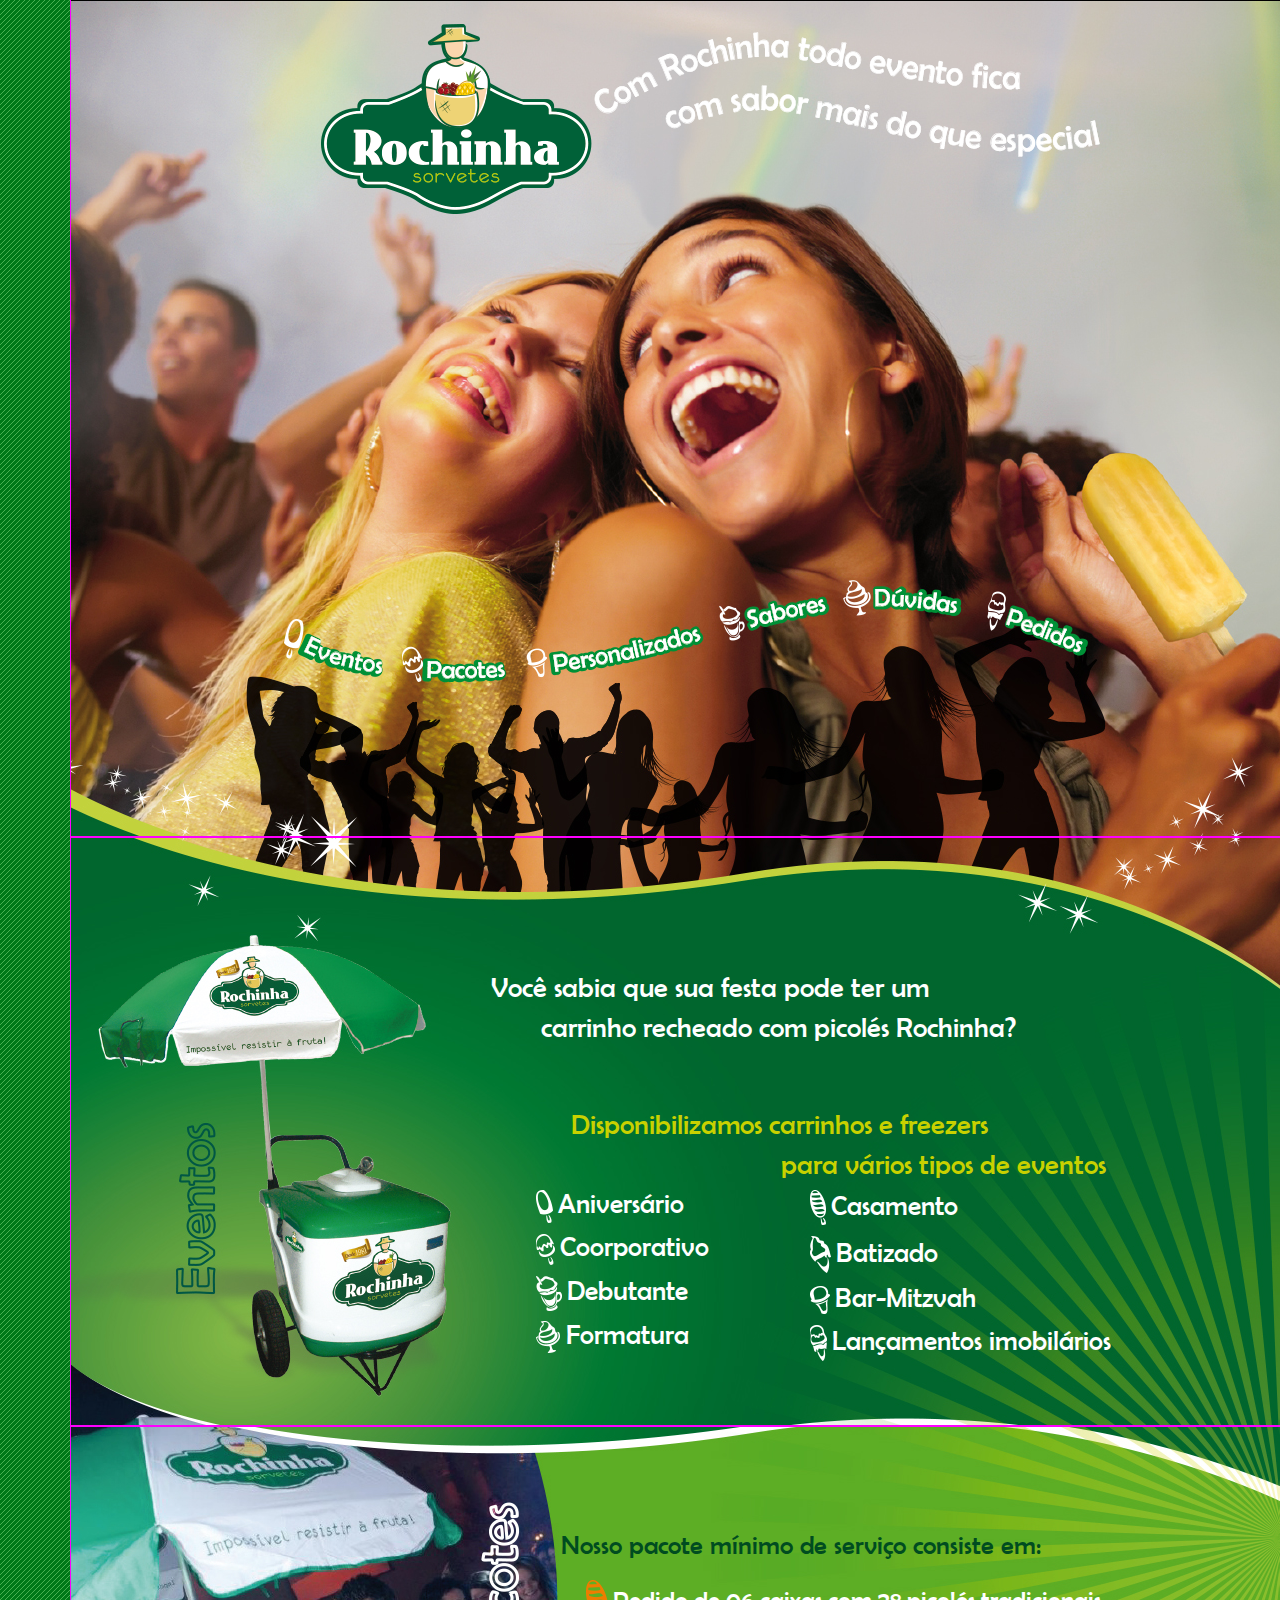
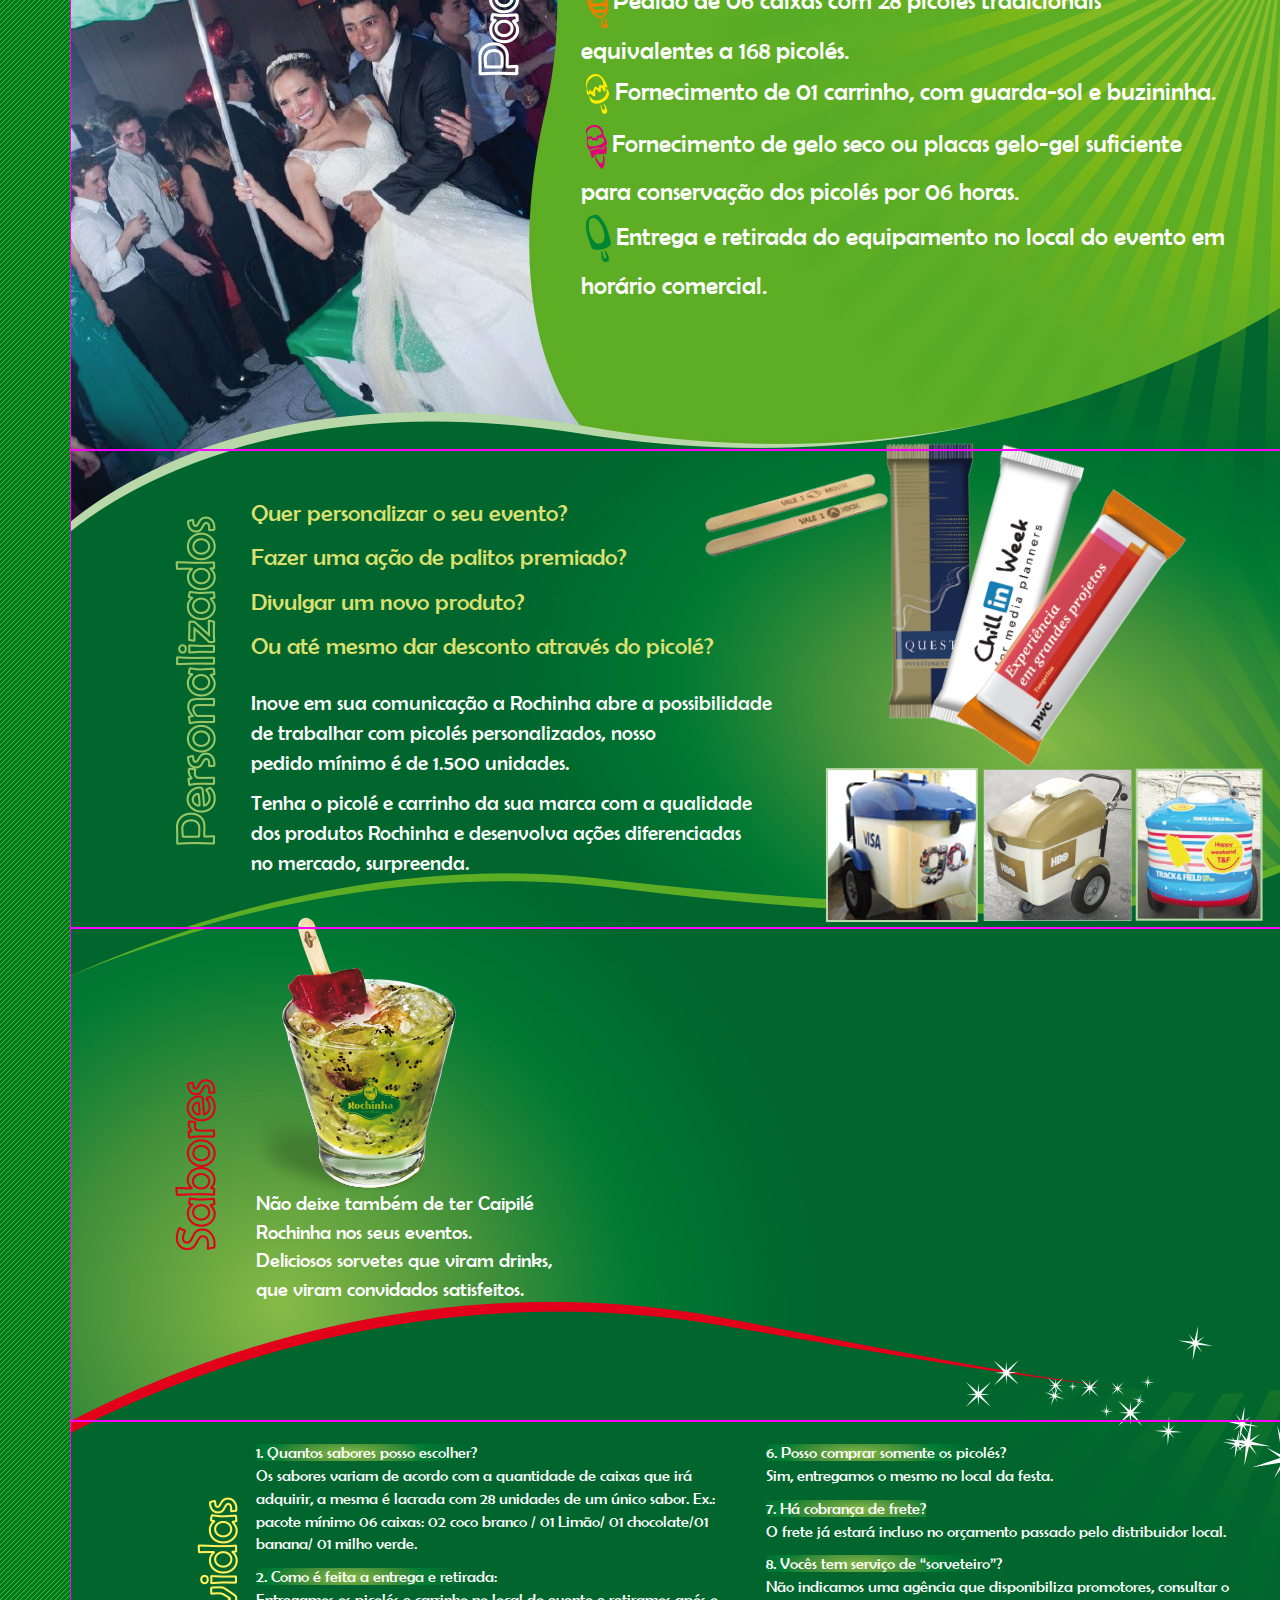
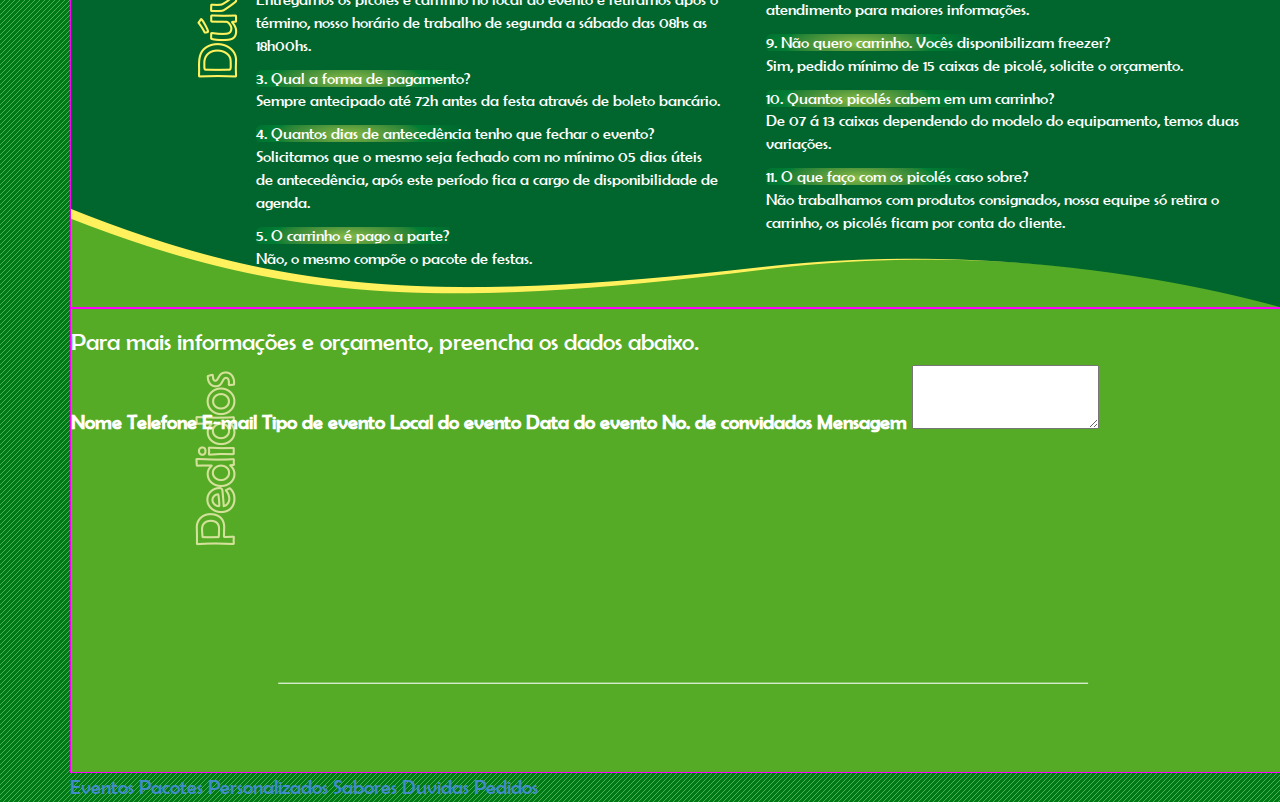
==== commit 71407a69: "finalizando hot site" ====
--- a/index.html
+++ b/index.html
@@ -78,47 +78,54 @@
 								<br>no mercado, surpreenda. </p>
 						</div>						
 					</div>
-					<div id="sabores"> 
-						<h1>Caipilé</h1>
-						<p>Não deixe também de ter Caipilé Rochinha nos seus eventos. 
-						Deliciosos sorvetes que viram drinks,
-						que viram convidados satisfeitos. </p>
+					<div id="sabores">
+						<div class="sab-01">
+							<p>Não deixe também de ter Caipilé 
+							<br>Rochinha nos seus eventos. 
+							<br>Deliciosos sorvetes que viram drinks,
+							que viram convidados satisfeitos. </p>
+						</div>
 												
 					</div>
 					<div id="duvidas"> 
-						<p class="duvidas-perguntas">1. Quantos sabores posso escolher: </p>
-						<p class="duvidas-respostas">Os sabores variam de acordo com a quantidade de caixas que irá adquirir, a mesma é lacrada com 28 unidades de um único sabor. 
-						Ex.:  pacote mínimo 06 caixas: 02 coco branco / 01 Limão/ 01 chocolate/01 banana/ 01 milho verde. </p>
-						
-						<p class="duvidas-perguntas">2. Como é feita a entrega e retirada: </p>
-						<p class="duvidas-respostas">Entregamos os picolés e carrinho no local do evento e retiramos após o término, nosso horário de trabalho de segunda a sábado das 08hs as 18h00hs. </p> 
-						
-						<p class="duvidas-perguntas">3. Qual a forma de pagamento? </p>
-						<p class="duvidas-respostas">Sempre antecipado até 72h antes da festa através de boleto bancário.  </p>
-						
-						<p class="duvidas-perguntas">4. Quantos dias de antecedência tenho que fechar o evento? </p>
-						<p class="duvidas-respostas">Solicitamos que o mesmo seja fechado com no mínimo 05 dias úteis de antecedência, após este período fica a cargo de disponibilidade de agenda.  </p>
-						
-						<p class="duvidas-perguntas">5. O carrinho é pago a parte?  </p>
-						<p class="duvidas-respostas">Não, o mesmo compõe o pacote de festas.  </p>
-						
-						<p class="duvidas-perguntas">6. Posso comprar somente os picolés?  </p>
-						<p class="duvidas-respostas">Sim, entregamos o mesmo no local da festa.  </p>
-						
-						<p class="duvidas-perguntas">7. Há cobrança de frete?  </p>
-						<p class="duvidas-respostas">O frete já estará incluso no orçamento passado pelo distribuidor local.  </p>
-						
-						<p class="duvidas-perguntas">8. Vocês tem serviço de “sorveteiro”?  </p>
-						<p class="duvidas-respostas">Não indicamos uma agência que disponibiliza promotores, consultar o atendimento para maiores informações. </p>
-						 
-						<p class="duvidas-perguntas">9. Não quero carrinho. Vocês disponibilizam freezer?  </p>
-						<p class="duvidas-respostas">Sim, pedido mínimo de 15 caixas de picolé, solicite o orçamento.  </p>
-						
-						<p class="duvidas-perguntas">10. Quantos picolés cabem em um carrinho?  </p>
-						<p class="duvidas-respostas">De 07 á 13 caixas dependendo do modelo do equipamento, temos duas variações.  </p>
-						
-						<p class="duvidas-perguntas">11. O que faço com os picolés caso sobre?  </p>
-						<p class="duvidas-respostas">Não trabalhamos com produtos consignados, nossa equipe só retira o carrinho, os picolés ficam por conta do cliente.  </p>						
+						<div class="duv-01">
+							<div class="duv-column-01">
+								<span class="duvidas-perguntas">1. Quantos sabores posso escolher? </span>
+								<p class="duvidas-respostas">Os sabores variam de acordo com a quantidade de caixas que irá adquirir, a mesma é lacrada com 28 unidades de um único sabor. 
+								Ex.:  pacote mínimo 06 caixas: 02 coco branco / 01 Limão/ 01 chocolate/01 banana/ 01 milho verde. </p>
+								
+								<span class="duvidas-perguntas">2. Como é feita a entrega e retirada: </span>
+								<p class="duvidas-respostas">Entregamos os picolés e carrinho no local do evento e retiramos após o término, nosso horário de trabalho de segunda a sábado das 08hs as 18h00hs. </p> 
+								
+								<span class="duvidas-perguntas">3. Qual a forma de pagamento? </span>
+								<p class="duvidas-respostas">Sempre antecipado até 72h antes da festa através de boleto bancário.  </p>
+								
+								<span class="duvidas-perguntas">4. Quantos dias de antecedência tenho que fechar o evento? </span>
+								<p class="duvidas-respostas">Solicitamos que o mesmo seja fechado com no mínimo 05 dias úteis de antecedência, após este período fica a cargo de disponibilidade de agenda.  </p>
+								
+								<span class="duvidas-perguntas">5. O carrinho é pago a parte?  </span>
+								<p class="duvidas-respostas">Não, o mesmo compõe o pacote de festas.  </p>
+							</div>
+							<div class="duv-column-02">							
+								<span class="duvidas-perguntas">6. Posso comprar somente os picolés?  </span>
+								<p class="duvidas-respostas">Sim, entregamos o mesmo no local da festa.  </p>
+								
+								<span class="duvidas-perguntas">7. Há cobrança de frete?  </span>
+								<p class="duvidas-respostas">O frete já estará incluso no orçamento passado pelo distribuidor local.  </p>
+								
+								<span class="duvidas-perguntas">8. Vocês tem serviço de “sorveteiro”?  </span>
+								<p class="duvidas-respostas">Não indicamos uma agência que disponibiliza promotores, consultar o atendimento para maiores informações. </p>
+								 
+								<span class="duvidas-perguntas">9. Não quero carrinho. Vocês disponibilizam freezer?  </span>
+								<p class="duvidas-respostas">Sim, pedido mínimo de 15 caixas de picolé, solicite o orçamento.  </p>
+								
+								<span class="duvidas-perguntas">10. Quantos picolés cabem em um carrinho?  </span>
+								<p class="duvidas-respostas">De 07 á 13 caixas dependendo do modelo do equipamento, temos duas variações.  </p>
+								
+								<span class="duvidas-perguntas">11. O que faço com os picolés caso sobre?  </span>
+								<p class="duvidas-respostas">Não trabalhamos com produtos consignados, nossa equipe só retira o carrinho, os picolés ficam por conta do cliente.  </p>
+							</div>
+						</div>						
 						
 					</div>
 					<div id="pedidos">
--- a/css/estilos.css
+++ b/css/estilos.css
@@ -64,3 +64,31 @@
 	font-size: 21px;
 	margin: -20px 180px 0px 180px;
 }
+/*------------------ Sabores ------------------*/
+.sab-01{
+	color: white;
+	font-size: 20px;
+	margin-top: 260px;
+	margin-left: 185px;
+	width: 300px;
+}
+/*--------------- Duvidas --------------------*/
+.duv-01{
+	font-size: 16px;
+	margin-top: 20px;
+}
+.duv-01 span{
+	background-image: url('../images/luz-texto-menor.png');
+	background-repeat: no-repeat;
+}
+.duv-column-01{
+	width: 465px;
+	margin-left: 185px;
+	float: left;
+}
+.duv-column-02{
+	width: 500px;
+	margin-right: 20px;
+	float: right;
+}
+/*------------------ pedidos -----------------------*/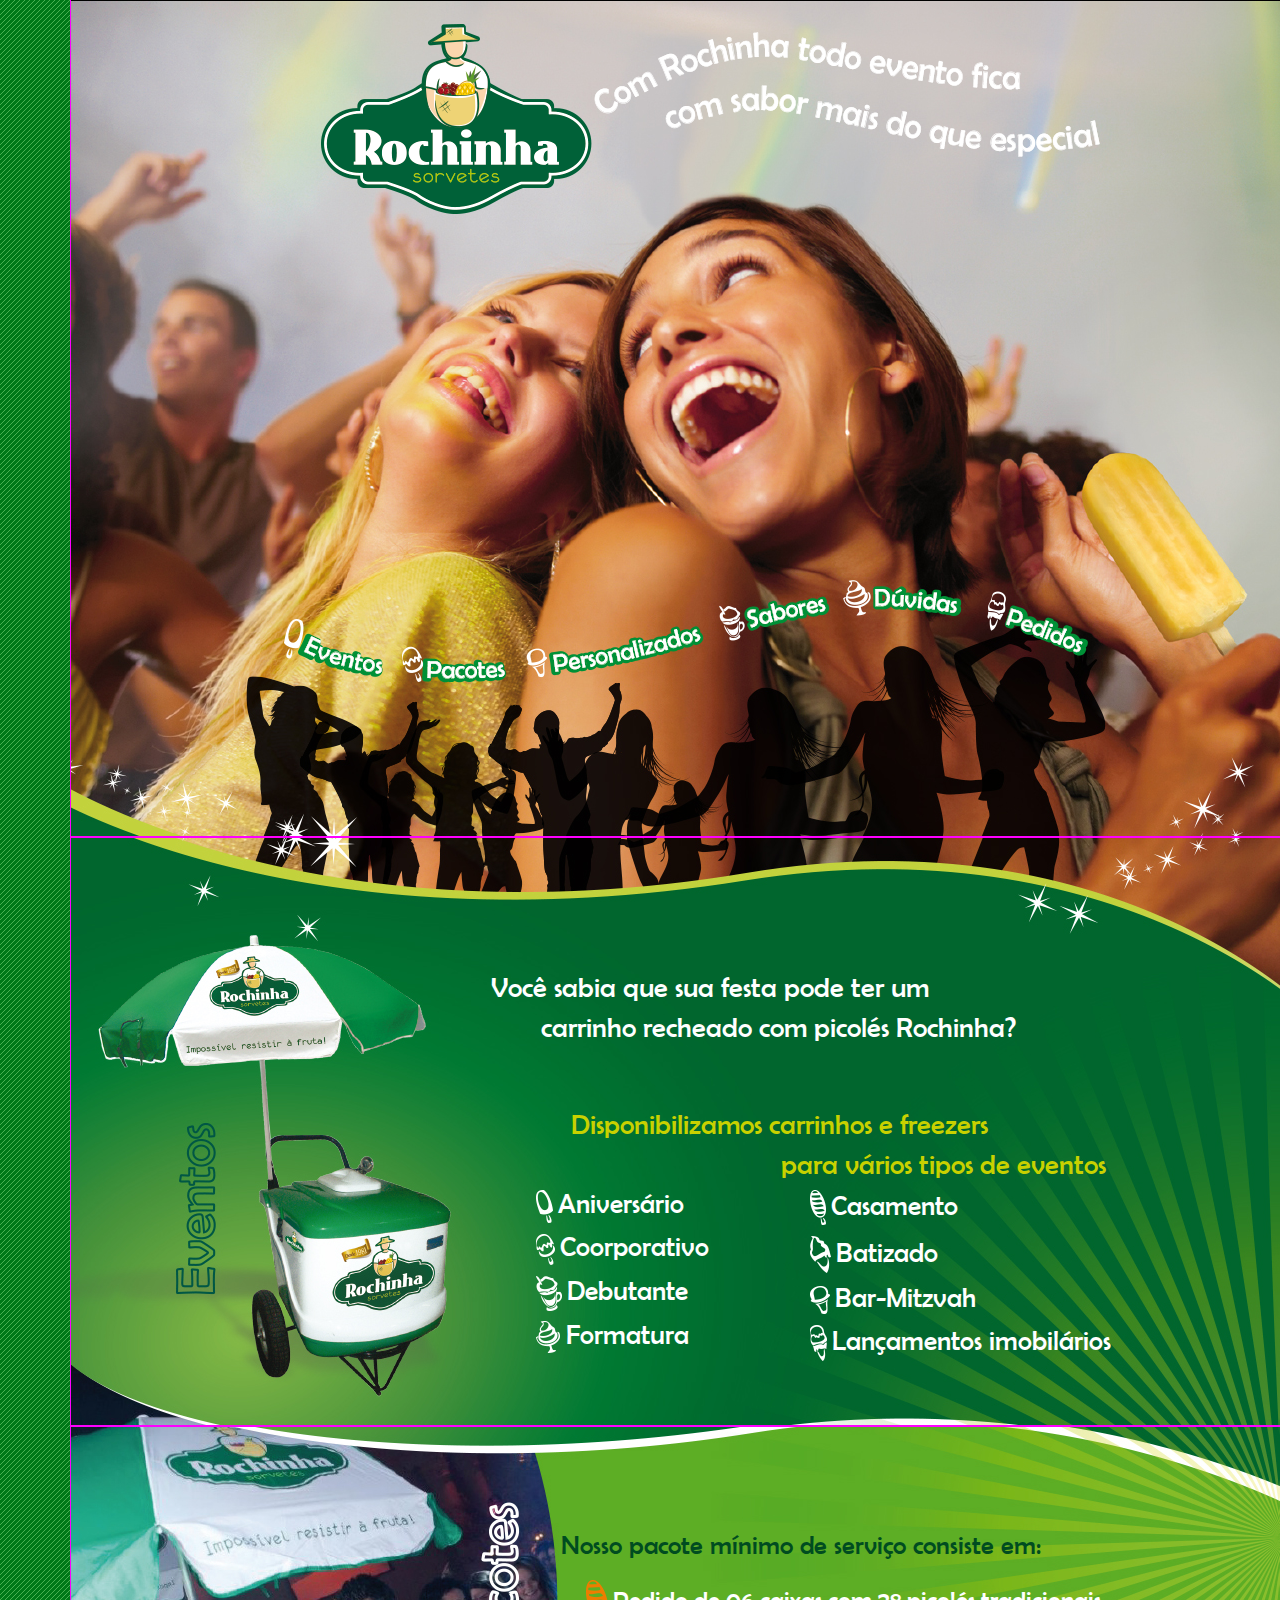
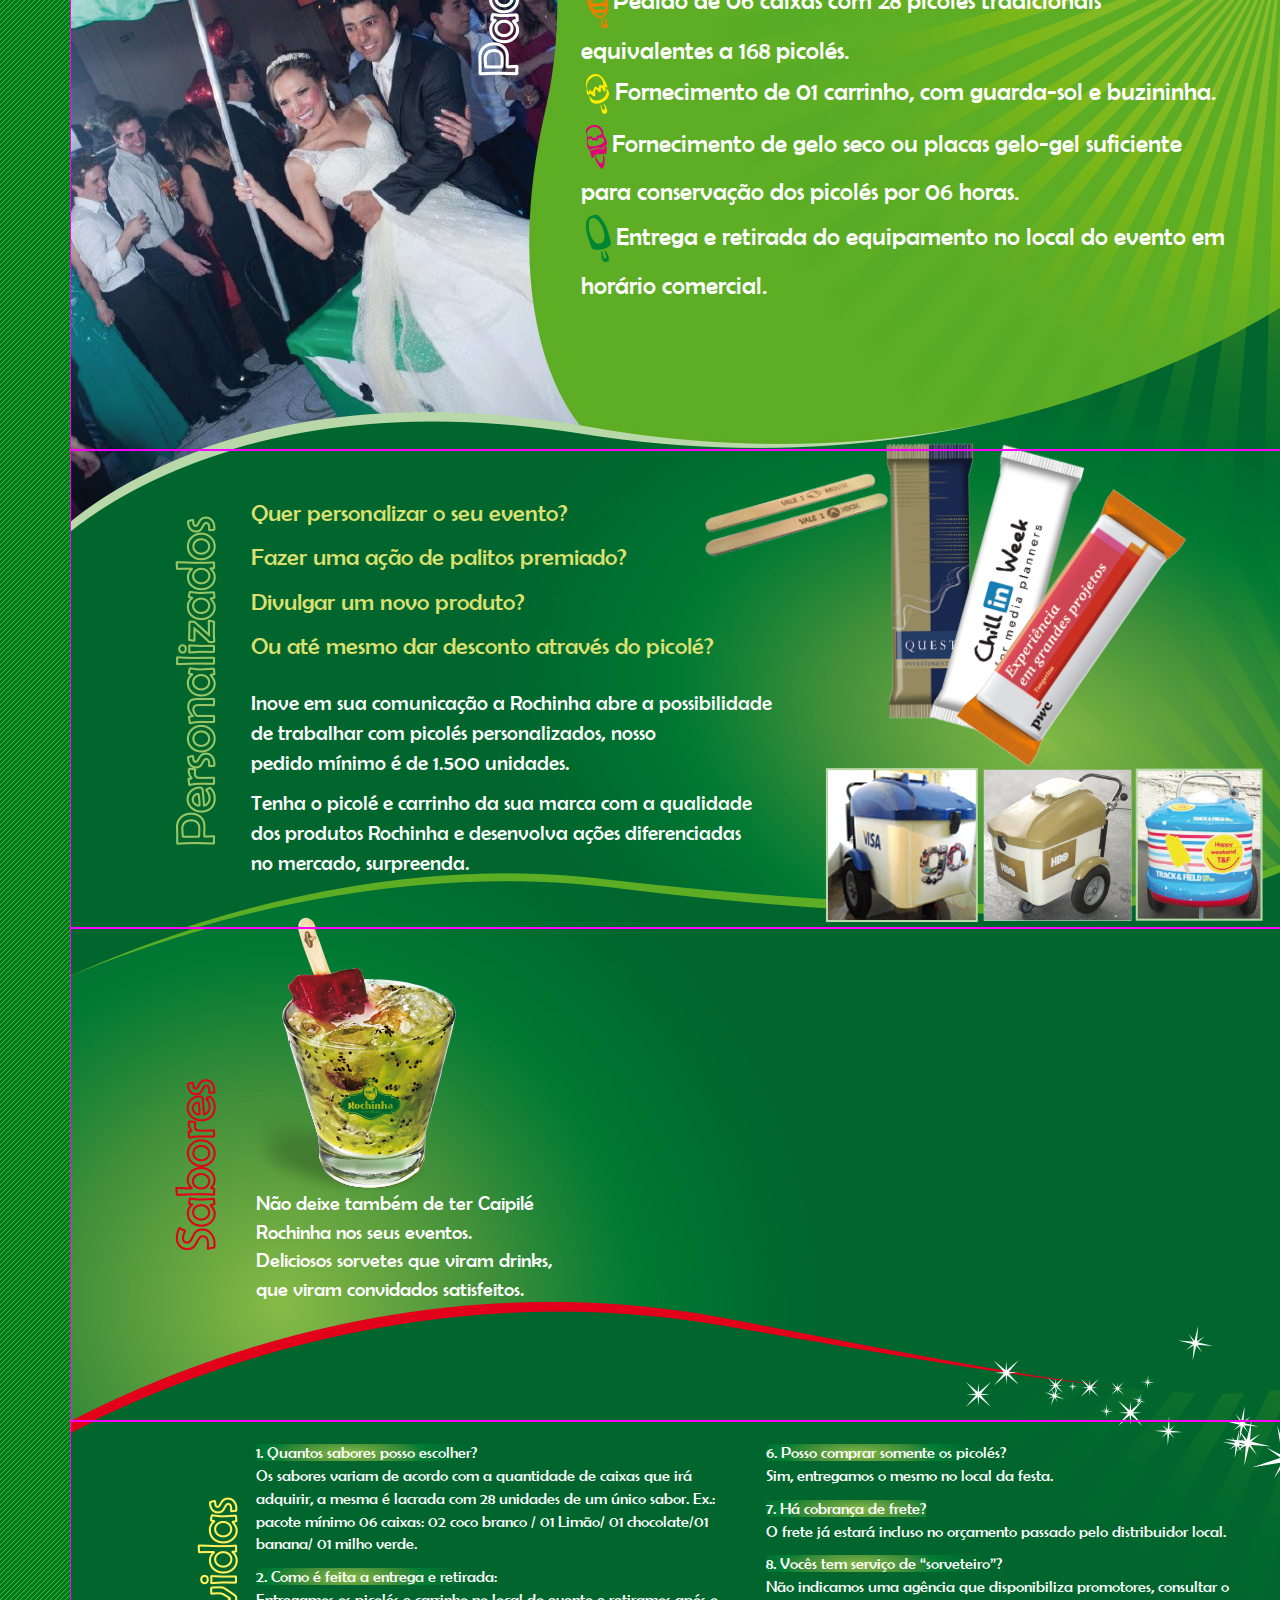
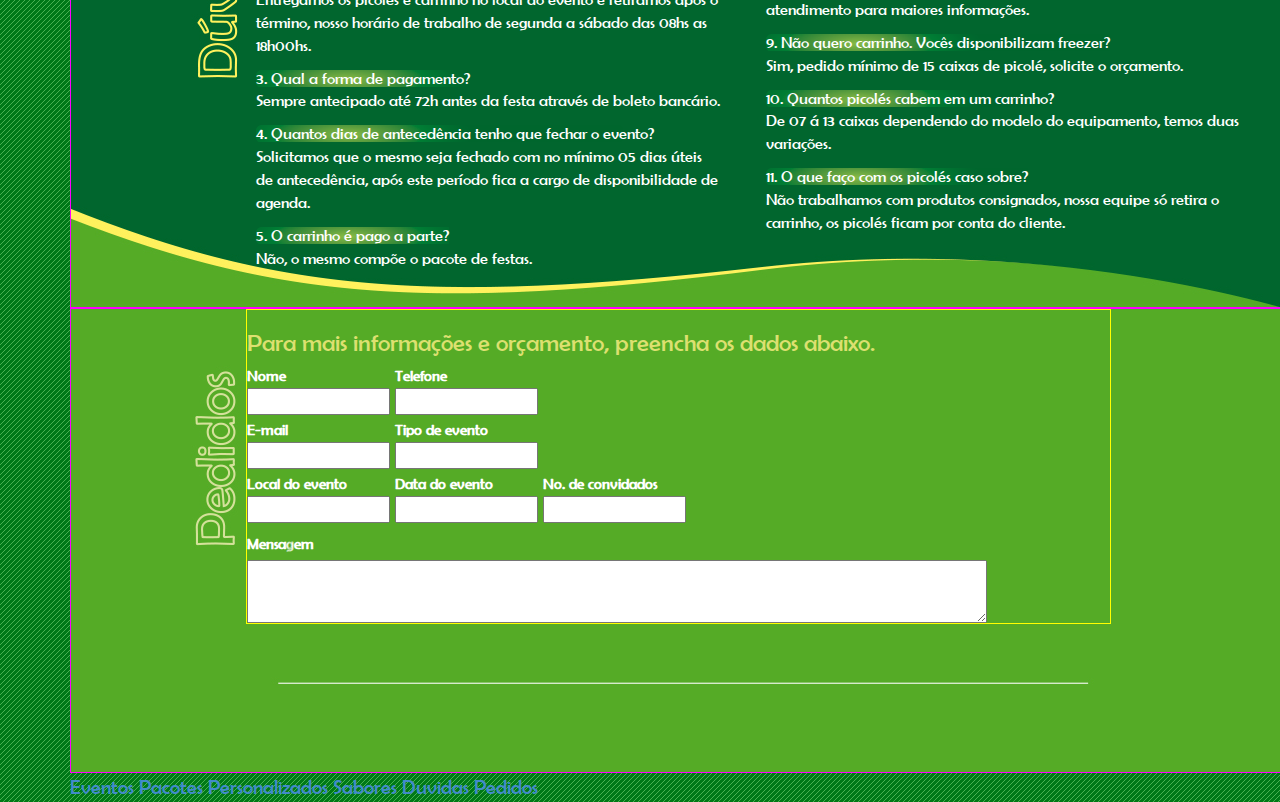
==== commit 6d0857df: "finalizando hotsite" ====
--- a/index.html
+++ b/index.html
@@ -129,18 +129,26 @@
 						
 					</div>
 					<div id="pedidos">
+						<div class="ped-01">
 						<h3>Para mais informações e orçamento, preencha os dados abaixo.</h3>
-						<form>
-							<label>Nome</label>
-							<label>Telefone</label>
-							<label>E-mail</label>
-							<label>Tipo de evento</label>
-							<label>Local do evento</label>
-							<label>Data do evento</label>
-							<label>No. de convidados</label>
-							<label>Mensagem</label>
-							<textarea> </textarea>
-						</form>	
+							<form>
+								<label for="nome">Nome<input type="text" name="nome" /></label>
+								<label for="telephone">Telefone<input type="tel" name="telephone" /></label>
+								<br>
+								
+								<label for="email">E-mail <input type="email" name="email" /></label>
+								<label for="event-type">Tipo de evento <input type="text" name="event-type" /></label>
+								<br>
+								
+								<label for="event-local">Local do evento <input type="text" name="event-local" /></label>
+								<label for="event-date">Data do evento <input type="text" name="event-date" /></label>								
+								<label for="convidados">No. de convidados <input type="text" name="convidados" /></label>
+								<br>
+								
+								<label for="msg">Mensagem</label>
+								<textarea name="msg"> </textarea>
+							</form>
+						</div>	
 					</div>					
 				</div>
 			</div>
--- a/css/estilos.css
+++ b/css/estilos.css
@@ -91,4 +91,22 @@
 	margin-right: 20px;
 	float: right;
 }
-/*------------------ pedidos -----------------------*/+/*------------------ pedidos -----------------------*/
+.ped-01{
+	border:1px solid yellow;
+	margin: 0 175px;
+}
+.ped-01 h3{
+	font-size: 24px;
+	color: #DCE070;
+}
+.ped-01 form label{
+	font-size: 15px;
+	display: inline-block;
+}
+.ped-01 form input, .ped-01 form textarea{
+	display: block !important;
+}
+.ped-01 form textarea{
+	width: 740px;
+}
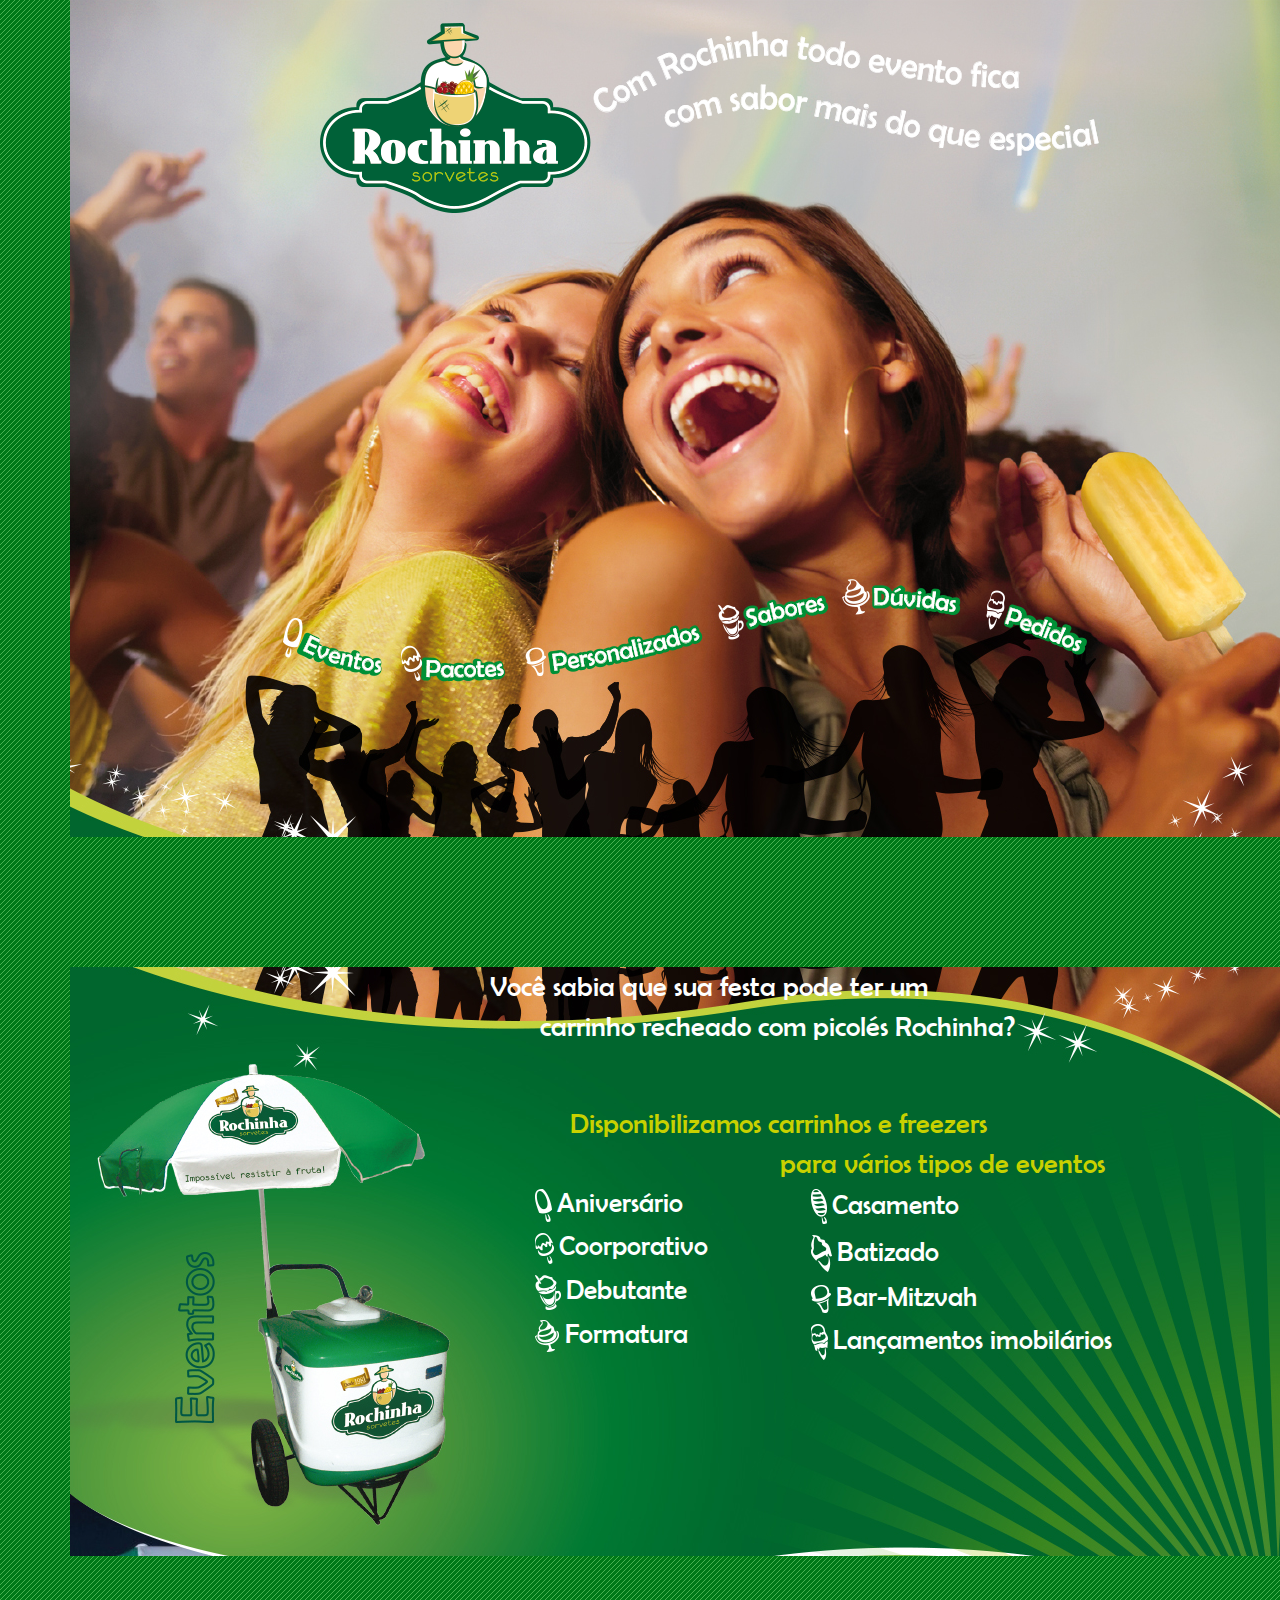
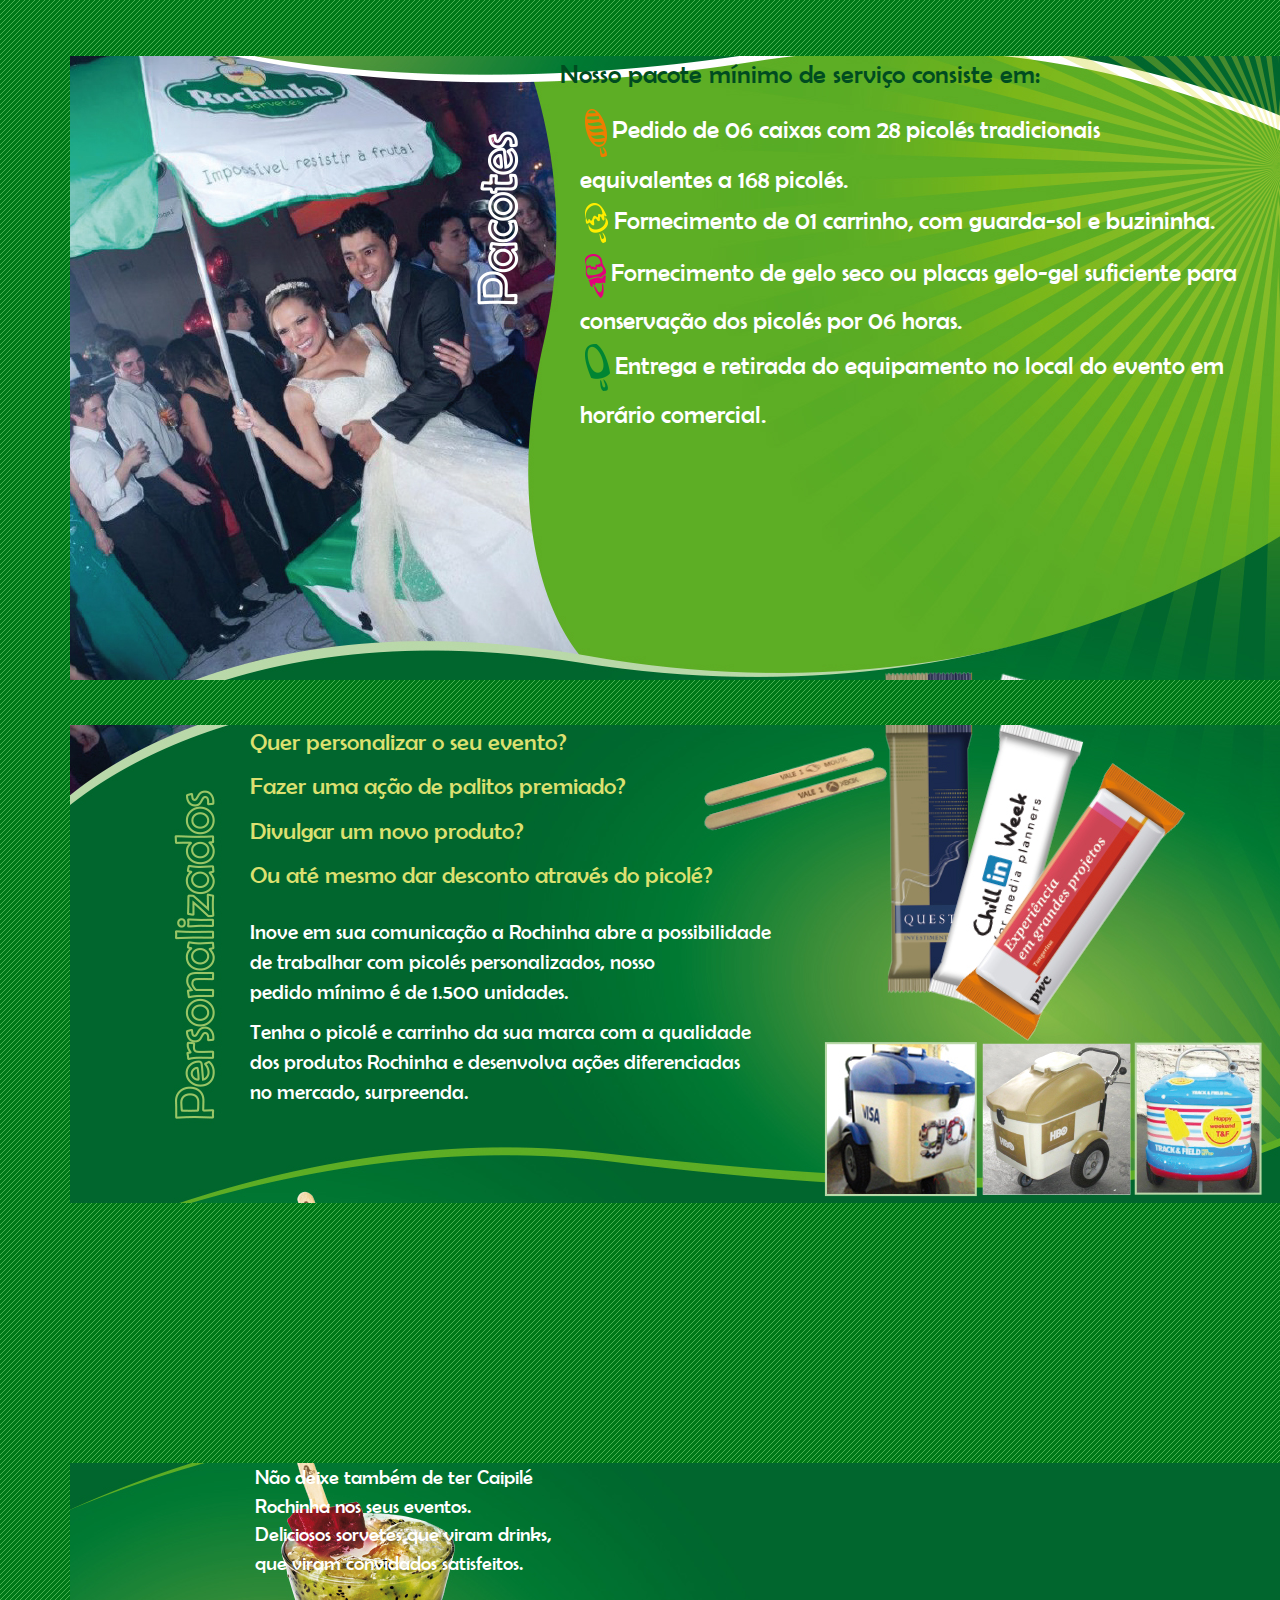
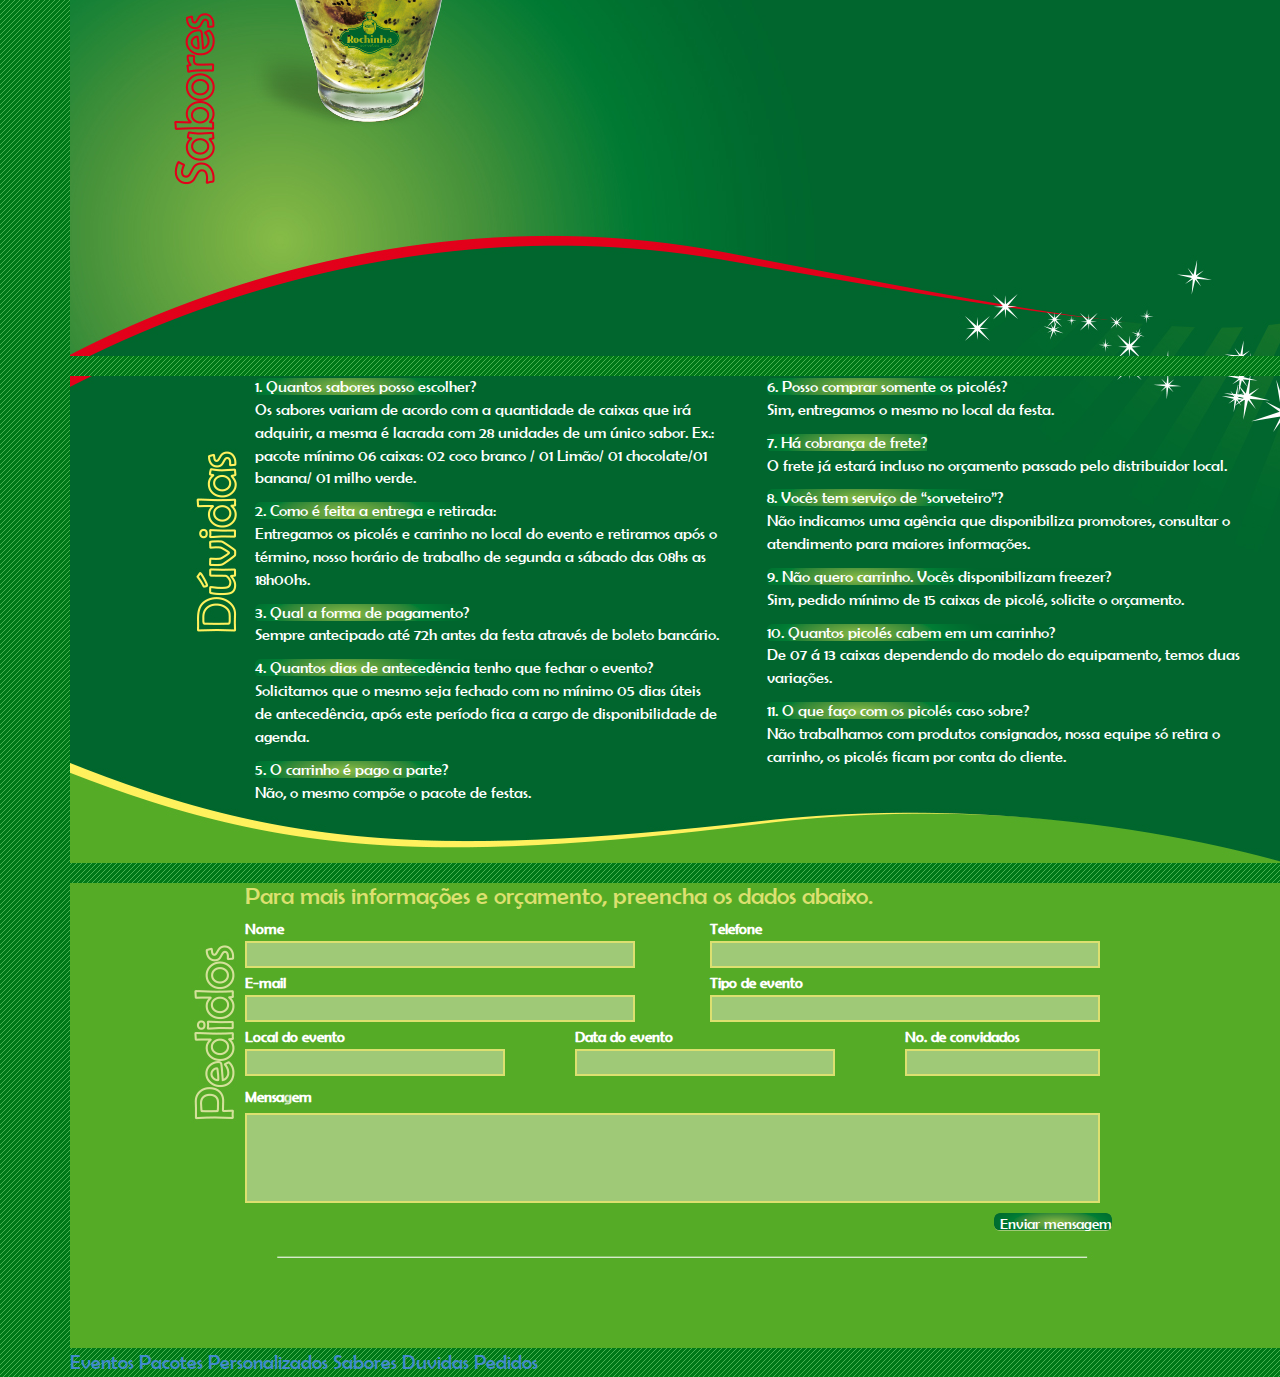
==== commit 70bfee9a: "bordas ficando malucas" ====
--- a/index.html
+++ b/index.html
@@ -131,7 +131,7 @@
 					<div id="pedidos">
 						<div class="ped-01">
 						<h3>Para mais informações e orçamento, preencha os dados abaixo.</h3>
-							<form>
+							<form method="post">
 								<label for="nome">Nome<input type="text" name="nome" /></label>
 								<label for="telephone">Telefone<input type="tel" name="telephone" /></label>
 								<br>
@@ -147,6 +147,7 @@
 								
 								<label for="msg">Mensagem</label>
 								<textarea name="msg"> </textarea>
+								<input type="submit" value="Enviar mensagem">
 							</form>
 						</div>	
 					</div>					
--- a/css/main.css
+++ b/css/main.css
@@ -33,7 +33,7 @@
 #topo, #eventos, #pacotes, #personalizados, #sabores, #duvidas, #pedidos{
 	background-repeat: no-repeat;
 	width: 1217px;
-	border:1px solid #f0f;
+	/*border:1px solid #f0f;*/
 }
 #topo{
 	background-image: url('../images/bg1.jpg');
--- a/css/estilos.css
+++ b/css/estilos.css
@@ -93,7 +93,6 @@
 }
 /*------------------ pedidos -----------------------*/
 .ped-01{
-	border:1px solid yellow;
 	margin: 0 175px;
 }
 .ped-01 h3{
@@ -106,7 +105,49 @@
 }
 .ped-01 form input, .ped-01 form textarea{
 	display: block !important;
+	background-color: #9fc977;
+	border: 2px solid #DCE070;
+}
+.ped-01 form input:focus, .ped-01 form textarea:focus{
+	outline: none;
 }
 .ped-01 form textarea{
-	width: 740px;
+	width: 855px;
+	height: 90px;
+	resize: none;
 }
+.ped-01 form input[type="submit"]{
+	background-image: url('../images/botao-enviar.png');
+	background-repeat: no-repeat;
+	width: 118px;
+	height: 18px;
+	border: 0;
+	border-radius: 6px;
+	font-size: 15px;
+	outline: none;
+	margin-top: 10px;
+	float: right;
+}
+.ped-01 form input[type="submit"]:active{
+	position: relative;
+	top: 3px;
+	outline: none;
+}
+.ped-01 form input[name="nome"], .ped-01 form input[name="telephone"], .ped-01 form input[name="email"], .ped-01 form input[name="event-type"]{
+	width: 390px;
+}
+.ped-01 form label[for="telephone"],.ped-01 form label[for="event-type"]{
+	margin-left: 70px;
+}
+.ped-01 form input[name="event-local"],.ped-01 form input[name="event-date"]{
+	width: 260px;
+}
+.ped-01 form input[name="convidados"]{
+	width: 195px;
+}
+.ped-01 form label[for="event-date"]{
+	margin-left: 65px;
+}
+.ped-01 form label[for="convidados"]{
+	margin-left: 65px;
+}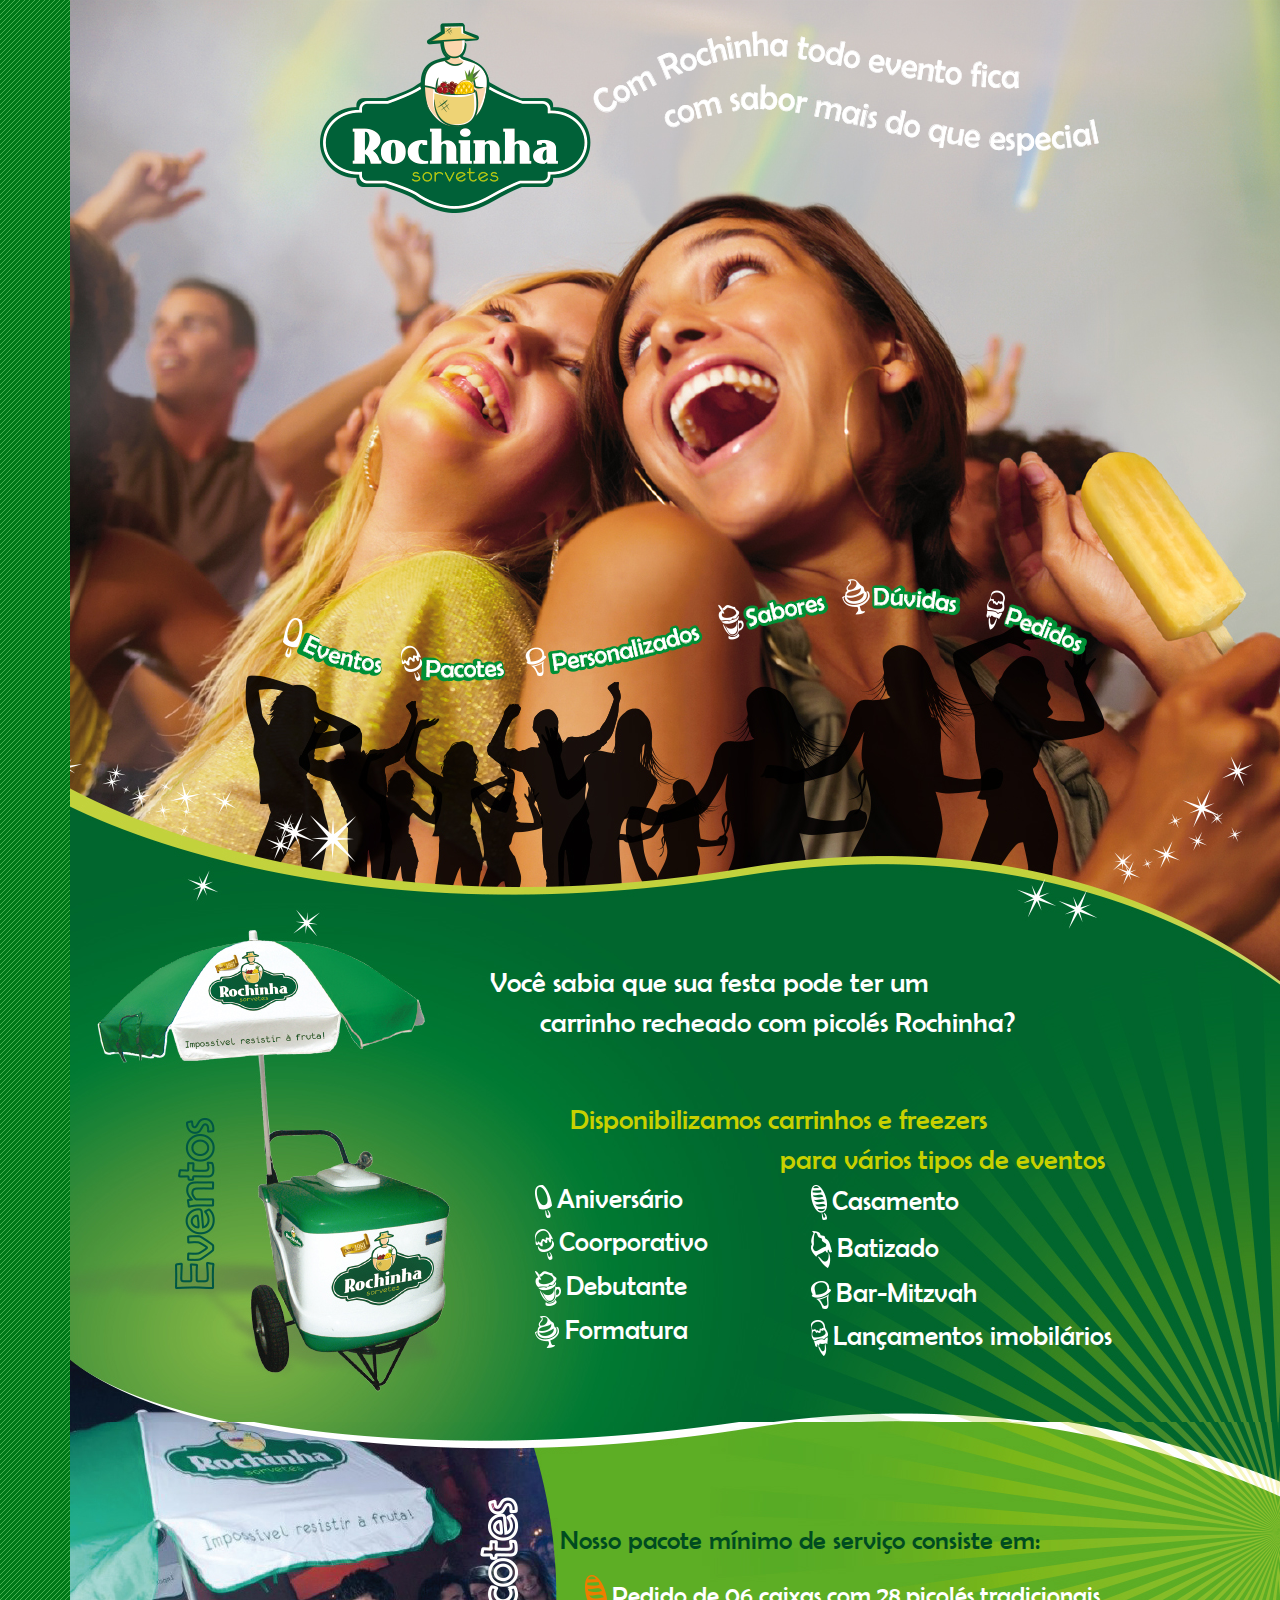
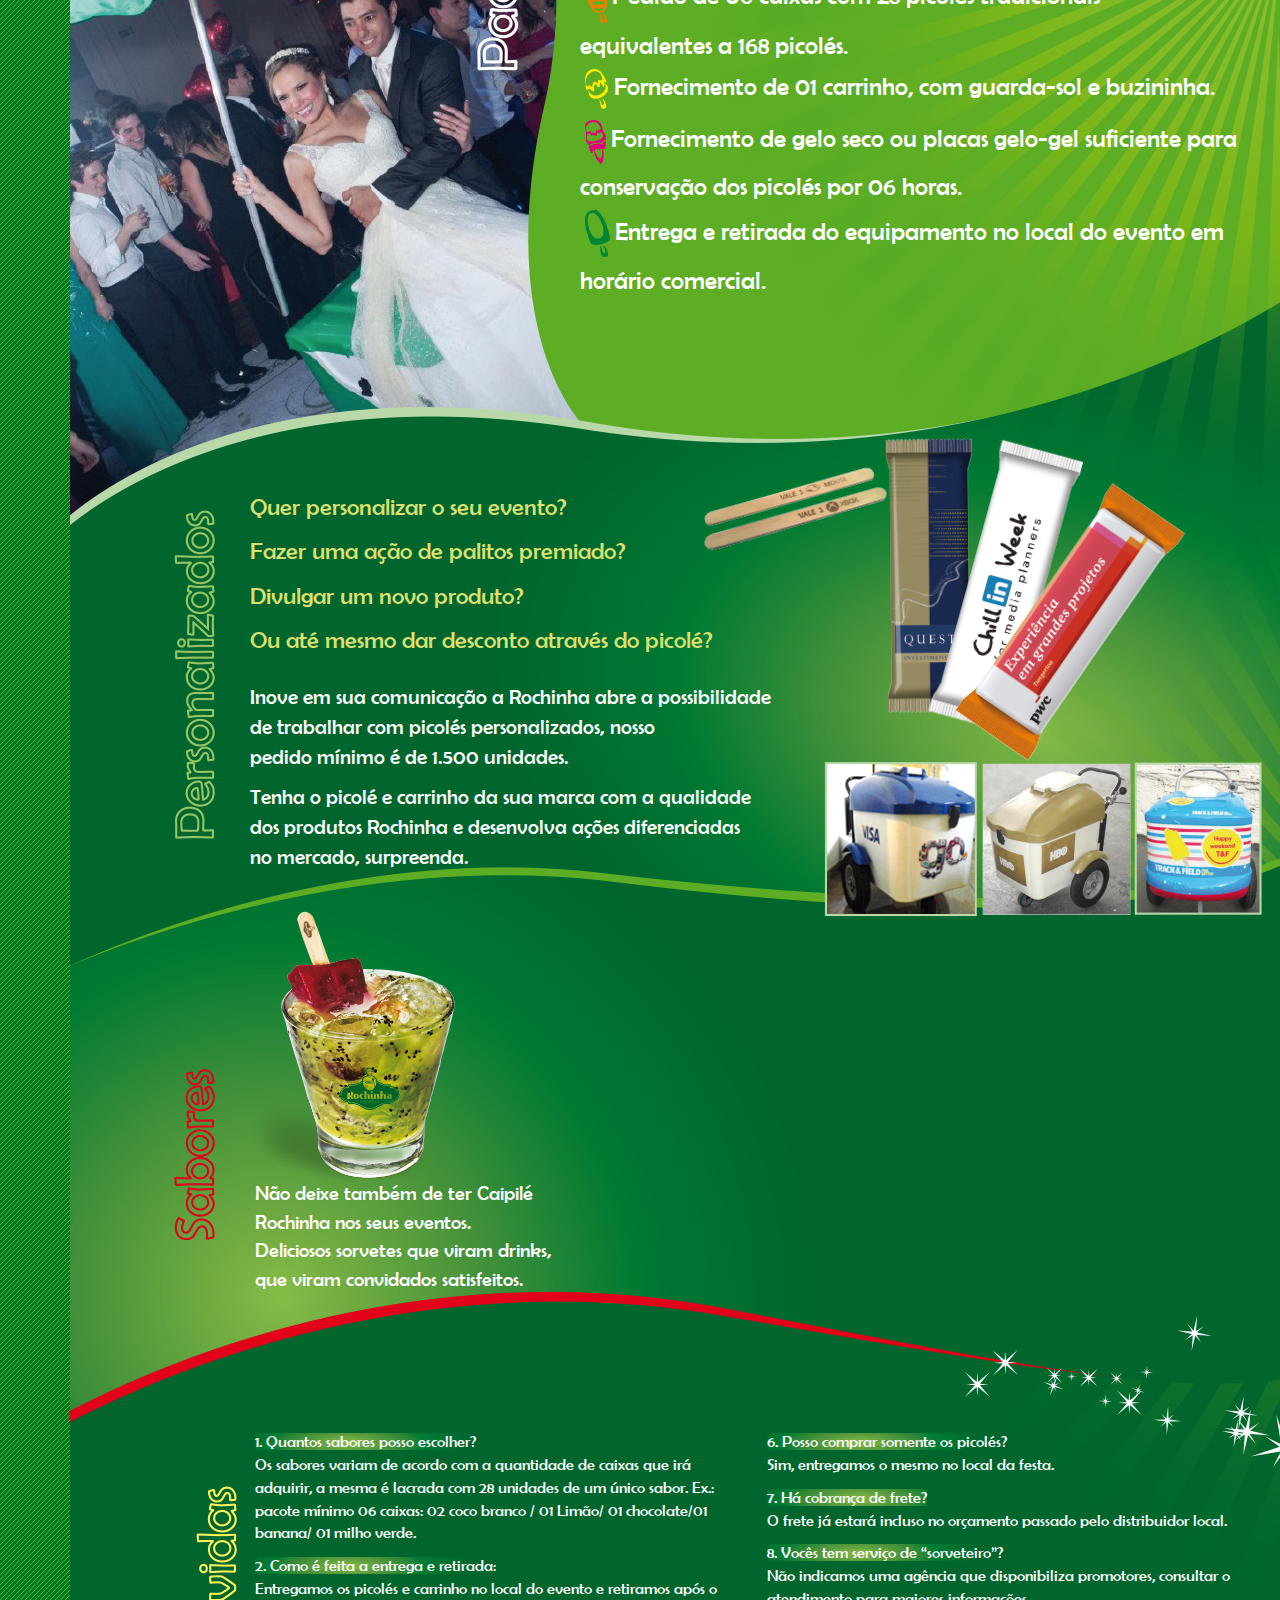
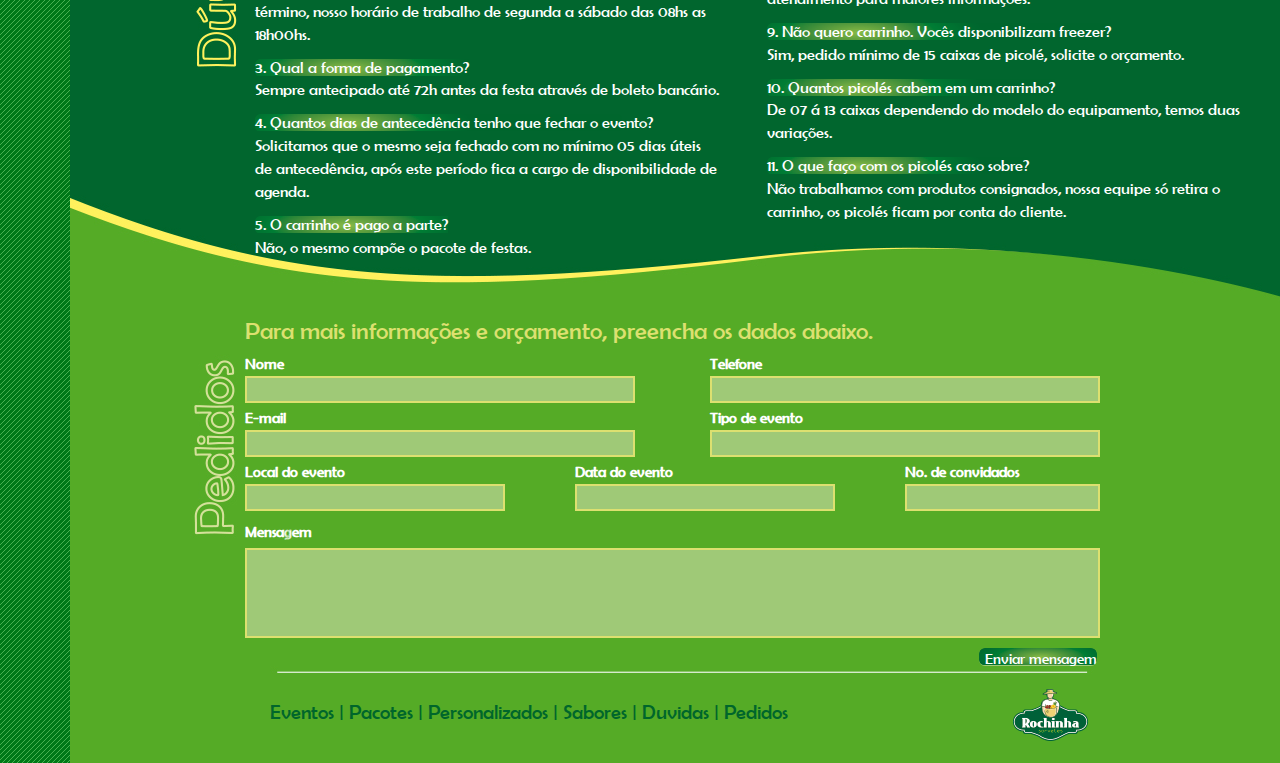
==== commit 4856a725: "falta fazer formulario funcionar" ====
--- a/index.html
+++ b/index.html
@@ -149,20 +149,19 @@
 								<textarea name="msg"> </textarea>
 								<input type="submit" value="Enviar mensagem">
 							</form>
-						</div>	
+						</div>
+						<div class="footer">
+							<a href="#eventos">Eventos</a> | 
+							<a href="#pacotes">Pacotes</a> |
+							<a href="#personalizados">Personalizados</a> |
+							<a href="#sabores">Sabores</a> |
+							<a href="#duvidas">Duvidas</a> |
+							<a href="#pedidos">Pedidos</a>
+							<img src="images/logo-rodape.png" alt="Sorvetes Rochinha">
+						</div>						
 					</div>					
 				</div>
-			</div>
-			<footer>
-				<nav>
-					<a href="#eventos">Eventos</a>
-					<a href="#pacotes">Pacotes</a>
-					<a href="#personalizados">Personalizados</a>
-					<a href="#sabores">Sabores</a>
-					<a href="#duvidas">Duvidas</a>
-					<a href="#pedidos">Pedidos</a>
-				</nav>
-			</footer> 		
+			</div>	
 		</div>		
 		<script src="js/jquery-2.1.0.min.js"></script>
 		<script src="js/bootstrap.min.js"></script>
--- a/css/main.css
+++ b/css/main.css
@@ -33,7 +33,7 @@
 #topo, #eventos, #pacotes, #personalizados, #sabores, #duvidas, #pedidos{
 	background-repeat: no-repeat;
 	width: 1217px;
-	/*border:1px solid #f0f;*/
+	overflow: auto;
 }
 #topo{
 	background-image: url('../images/bg1.jpg');
@@ -43,6 +43,7 @@
 #eventos {
 	background-image: url('../images/bg2.jpg');
 	height: 589px;
+	margin-top: -4px;
 }
 #pacotes {
 	background-image: url('../images/bg3.jpg');
@@ -51,14 +52,17 @@
 #personalizados {
 	background-image: url('../images/bg4.jpg');
 	height: 478px;
+	margin-top: -1px;
 }
 #sabores {
 	background-image: url('../images/bg5.jpg');
 	height: 493px;
+	margin-top: -4px;
 }
 #duvidas {
 	background-image: url('../images/bg6.jpg');
 	height: 487px;
+	margin-top: -1px;
 }
 #pedidos{
 	background-image: url('../images/bg7.jpg');
--- a/css/estilos.css
+++ b/css/estilos.css
@@ -45,7 +45,7 @@
 /*-------------- Pacotes --------------*/
 .pct-01{
 	color: #004c20;
-	margin-top: 100px;
+	padding-top: 100px;
 	margin-left: 70px;
 	font-size: 26px;
 }
@@ -68,14 +68,14 @@
 .sab-01{
 	color: white;
 	font-size: 20px;
-	margin-top: 260px;
+	padding-top: 260px;
 	margin-left: 185px;
 	width: 300px;
 }
 /*--------------- Duvidas --------------------*/
 .duv-01{
 	font-size: 16px;
-	margin-top: 20px;
+	padding-top: 20px;
 }
 .duv-01 span{
 	background-image: url('../images/luz-texto-menor.png');
@@ -125,7 +125,7 @@
 	border-radius: 6px;
 	font-size: 15px;
 	outline: none;
-	margin-top: 10px;
+	margin: 10px 15px 0 0;
 	float: right;
 }
 .ped-01 form input[type="submit"]:active{
@@ -150,4 +150,16 @@
 }
 .ped-01 form label[for="convidados"]{
 	margin-left: 65px;
-}+}
+/*--------------------- footer ------------------------*/
+.footer{
+	margin-left: 200px;
+	color: #00662B;
+	padding-top: 50px;
+}
+.footer a:active, .footer a:visited, .footer a{
+	color: #00662B;
+} 
+.footer img{
+	margin-left: 220px;
+}
